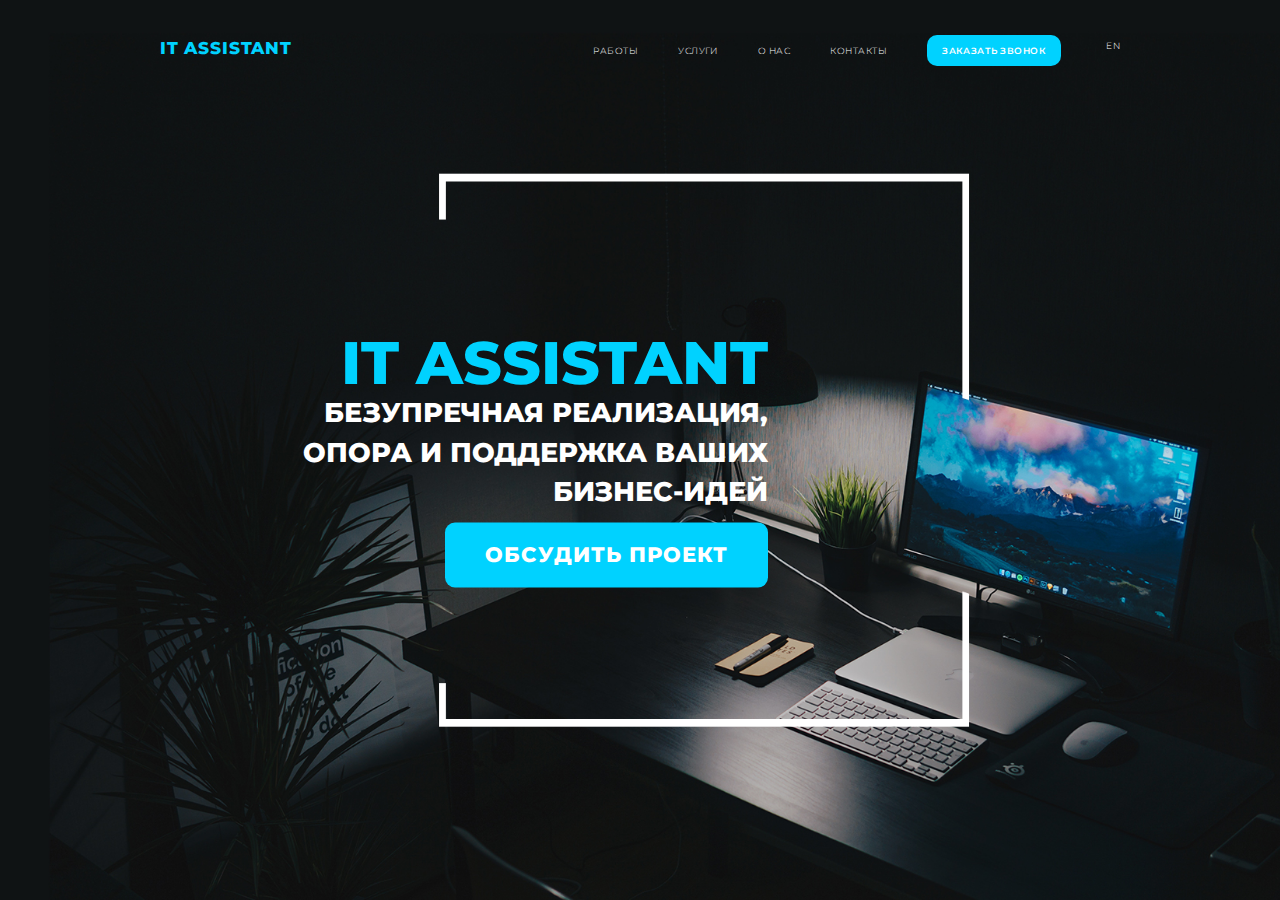
==== index.html @ 93bfd5bf "Add files via upload" ====
<!DOCTYPE html>
<html lang="ru">
<head>
	<meta charset="UTF-8">
	<title>IT ASSISTANT | ГЛАВНАЯ</title>
	<link href="https://fonts.googleapis.com/css?family=Montserrat:300,400,600,800" rel="stylesheet">
	<link rel="stylesheet" href="https://use.fontawesome.com/releases/v5.6.3/css/all.css" integrity="sha384-UHRtZLI+pbxtHCWp1t77Bi1L4ZtiqrqD80Kn4Z8NTSRyMA2Fd33n5dQ8lWUE00s/" crossorigin="anonymous">
	<link rel="stylesheet" href="css/reset.css">
	<link rel="stylesheet" href="css/style.css">
</head>
<body>
	<div class="screen main-screen">
		<div class="top-nav">
			<a href="#" class="logo">
				<h1 class="title">IT ASSISTANT</h1>
			</a>
			<nav>
				<ul>
					<li><a href="#">РАБОТЫ</a></li>
					<li><a href="#">УСЛУГИ</a></li>
					<li><a href="#">О НАС</a></li>
					<li><a href="#">КОНТАКТЫ</a></li>
					<li><a href="#" class="button-call">ЗАКАЗАТЬ ЗВОНОК</a></li>
					<li><a class = "language-block" href="#">
						<i class="fas fa-language language"></i>
						<span class="language-label">EN</span>
					</a></li>
				</ul>
			</nav>
		</div>
		<img class="main-rectangle" src="img/rectangle.png" alt="">
		<section class="info-section">
			<span class="compny-name">IT ASSISTANT</span>
			<p class="catchphrase">
				безупречная реализация,<br>опора и поддержка ваших<br>бизнес-идей
			</p>
			<a href="" class="btn-project">обсудить проект</a>
		</section>
	</div>
</body>
</html>
---- css/style.css ----
.screen{height:100vh;background-repeat:no-repeat;background-position:center center;background-size:cover}.main-screen{background-image:url(../img/screen1.jpg);background-position:center;position:relative}.top-nav{display:flex;justify-content:space-between;align-items:baseline;width:calc(75%);margin:auto;padding-top:40px}.top-nav .logo h1{color:#00d2ff;font-weight:800;font-size:1.3vw;letter-spacing:.05em}.top-nav nav{display:flex}.top-nav nav ul{display:flex}.top-nav nav ul li{margin-left:40px}.top-nav nav ul li a{color:#fff;font-size:.73vw;letter-spacing:.05em;font-weight:300;transition:all .4s ease-in-out}.top-nav nav ul li a:hover{color:#00d2ff;transition:all .4s ease-in-out}.top-nav nav ul li a .language{color:#00d2ff;font-size:1.5vw;margin-right:5px}.top-nav nav ul li .language-block{display:flex;align-items:center}.top-nav nav ul li .button-call{font-weight:600;padding:10px 15px;background:#00d2ff;border-radius:10px;text-shadow:1px;box-shadow:1px}.top-nav nav ul li .button-call:hover{color:#fff}.main-rectangle{position:absolute;width:41.4vw;top:50%;left:55%;transform:translate(-50%,-50%);height:61.4vh}.info-section{width:60%;text-align:right;position:absolute;top:50%;transform:translateY(-50%)}.info-section .compny-name{font-size:4.68vw;font-weight:800;color:#00d2ff;letter-spacing:.05;margin-bottom:2.6vw}.info-section .catchphrase{font-size:2.08vw;font-weight:800;color:#fff;text-transform:uppercase;letter-spacing:.05;line-height:3.1vw;margin-bottom:2.6vw}.info-section .btn-project{font-size:1.3em;font-weight:800;color:#fff;text-transform:uppercase;letter-spacing:.05em;padding:1.56vw 3.125vw;background:#00d2ff;border-radius:10px;box-shadow:1px}
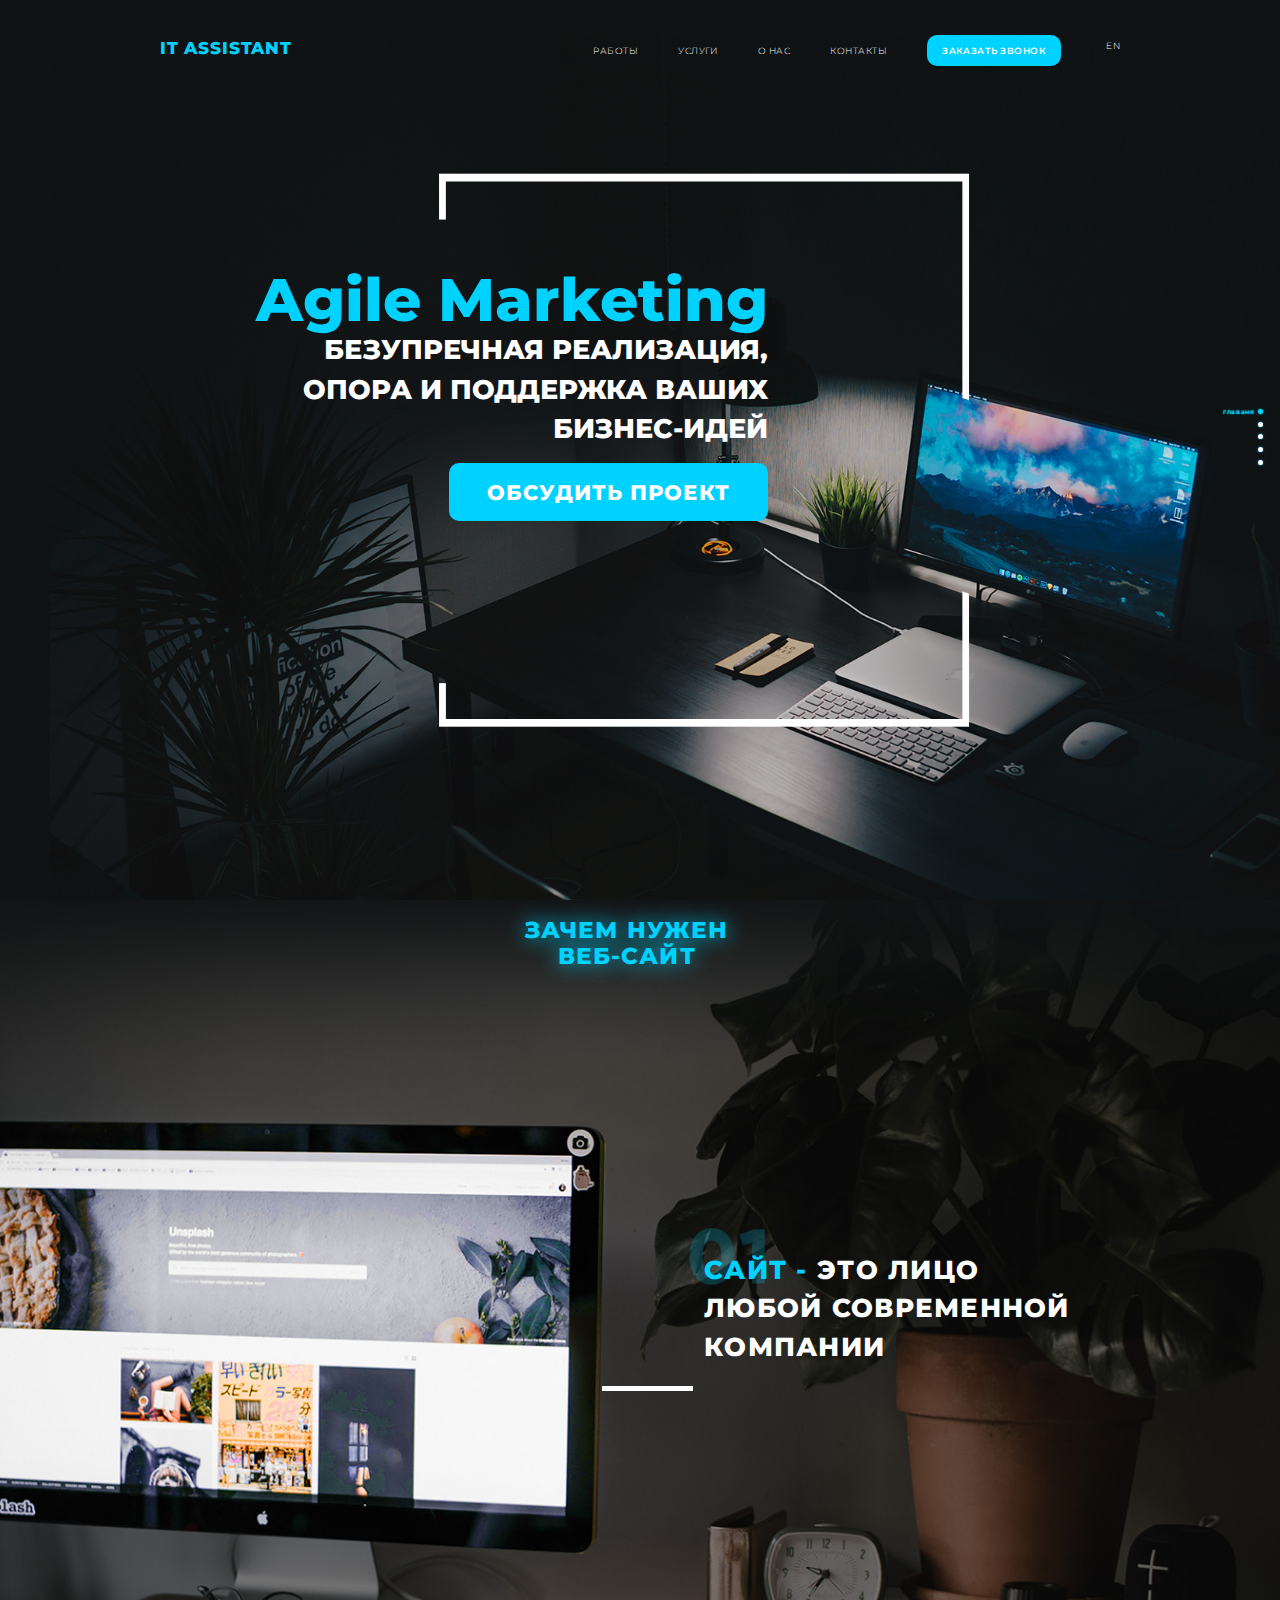
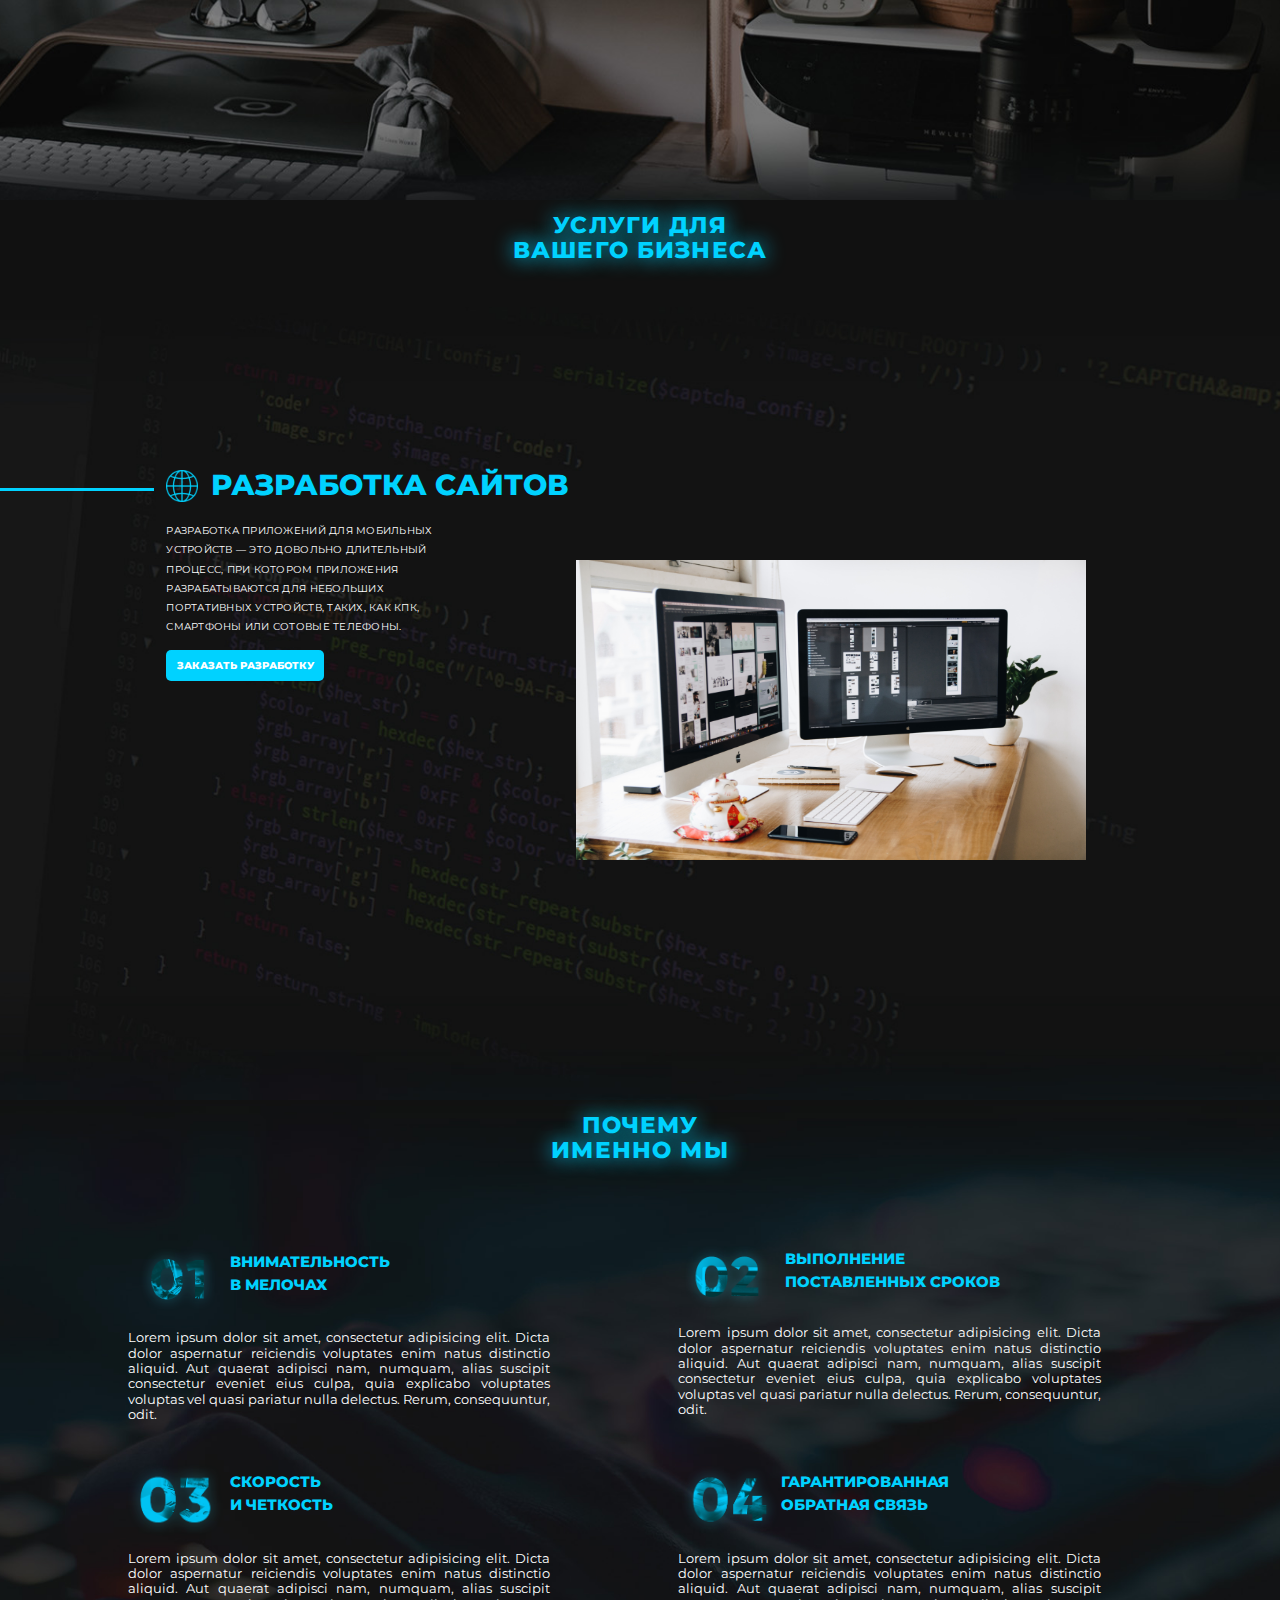
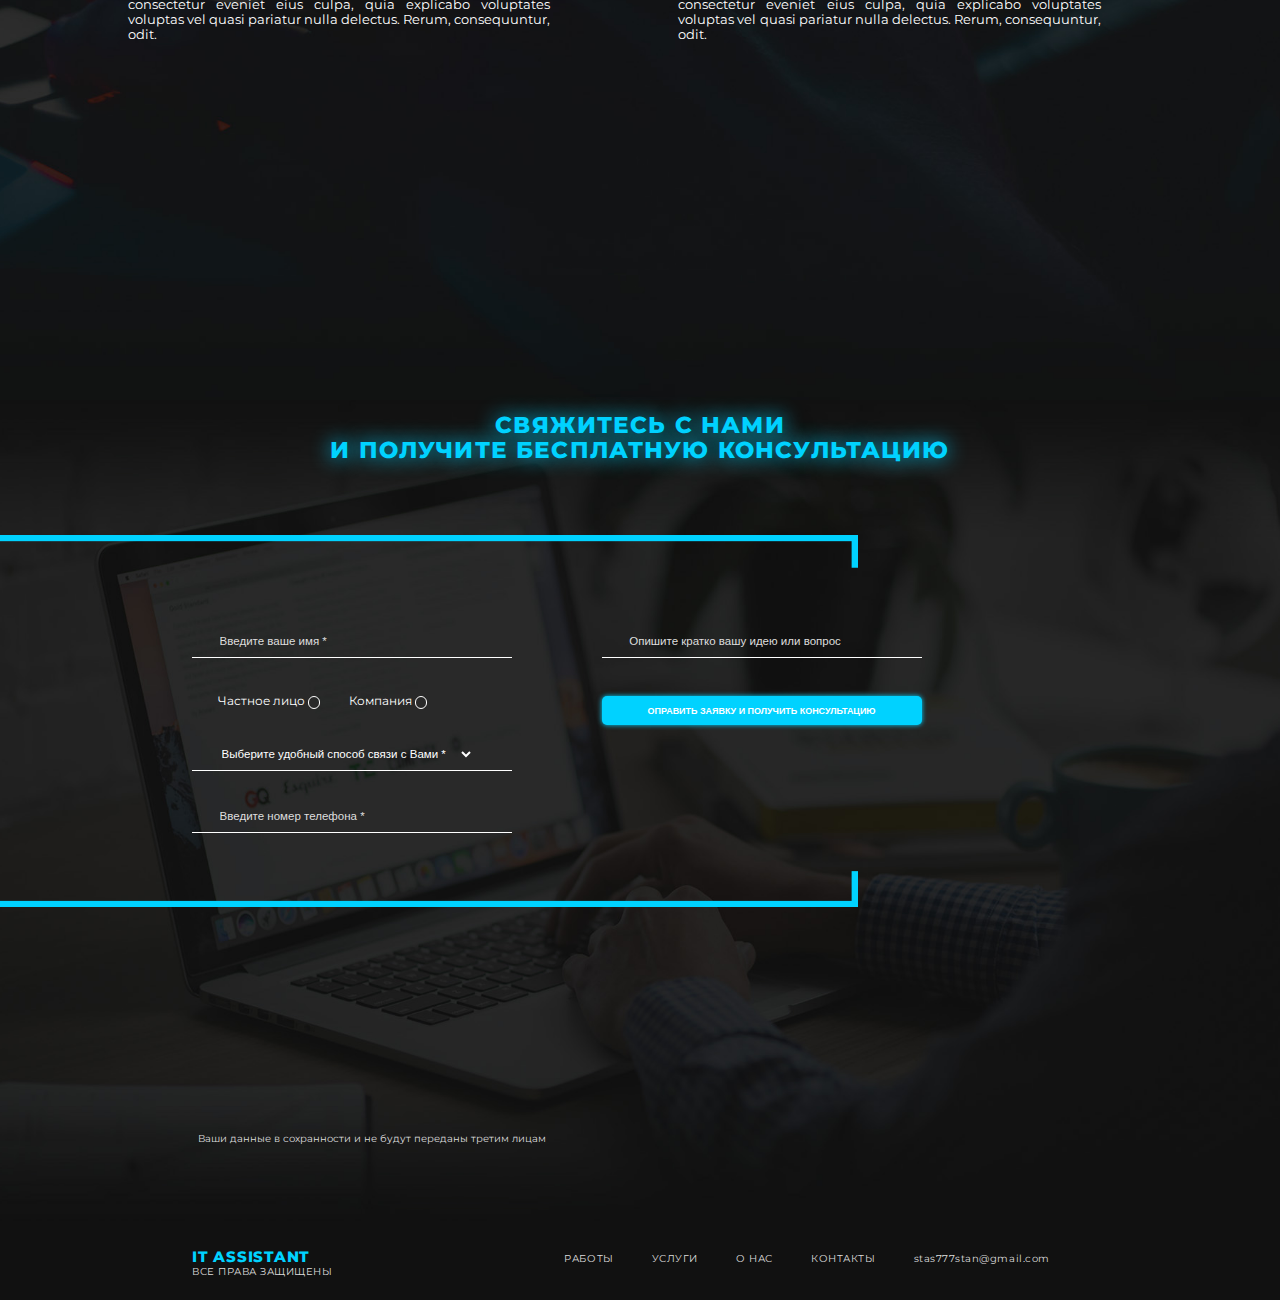
==== commit 9ede199c: "Add files via upload" ====
--- a/index.html
+++ b/index.html
@@ -3,14 +3,21 @@
 <head>
 	<meta charset="UTF-8">
 	<title>IT ASSISTANT | ГЛАВНАЯ</title>
+
+	<!-- Remeote css -->
 	<link href="https://fonts.googleapis.com/css?family=Montserrat:300,400,600,800" rel="stylesheet">
 	<link rel="stylesheet" href="https://use.fontawesome.com/releases/v5.6.3/css/all.css" integrity="sha384-UHRtZLI+pbxtHCWp1t77Bi1L4ZtiqrqD80Kn4Z8NTSRyMA2Fd33n5dQ8lWUE00s/" crossorigin="anonymous">
+
+	<!-- Local css -->
 	<link rel="stylesheet" href="css/reset.css">
 	<link rel="stylesheet" href="css/style.css">
+	<link rel="stylesheet" href="css/animate.css">
+
 </head>
 <body>
-	<div class="screen main-screen">
-		<div class="top-nav">
+	<div id="fullpage">
+		<div class="screen main-screen section wow slideInUp" data-wow-duration="1s">
+		<header class="top-nav wow fadeInDown" data-wow-delay="1000ms">
 			<a href="#" class="logo">
 				<h1 class="title">IT ASSISTANT</h1>
 			</a>
@@ -27,15 +34,316 @@
 					</a></li>
 				</ul>
 			</nav>
-		</div>
-		<img class="main-rectangle" src="img/rectangle.png" alt="">
-		<section class="info-section">
-			<span class="compny-name">IT ASSISTANT</span>
+		</header>
+		<img class="main-rectangle wow fadeIn" data-wow-delay="1500ms" data-wow-duration="2s" src="img/rectangle.png" alt="">
+		<section class="info-section wow fadeInLeft" data-wow-duration="2s" data-wow-delay="2s">
+			<span class="compny-name">Agile Marketing</span>
 			<p class="catchphrase">
 				безупречная реализация,<br>опора и поддержка ваших<br>бизнес-идей
 			</p>
 			<a href="" class="btn-project">обсудить проект</a>
 		</section>
-	</div>
+		<div class="trackers wow fadeInRight" data-wow-delay="1000ms">
+			<div class="tracker"><span class="tlabel">главаня</span><div class="elipse active"></div></div>
+			<div class="elipse"></div>
+			<div class="elipse"></div>
+			<div class="elipse"></div>
+			<div class="elipse"></div>
+		</div>
+	</div>
+	<div class="screen whysite-screen section">
+		<div class="whysite-slide slide1">
+			<p class="info"><span style="color: #00d2ff;">САЙТ - </span>ЭТО ЛИЦО<br>ЛЮБОЙ СОВРЕМЕННОЙ<br>КОМПАНИИ<br> 
+			<i class="fas fa-arrow-left"></i>
+			<i class="fas fa-arrow-right"></i></p>
+			<div class="line"></div>
+		</div>
+		<div class="whysite-slide slide2">
+			<p class="info">САЙТ - ЭТО<br>КРУГЛОСУТОЧНЫЙ<br><span style="color: #00d2ff;">ВИРТУАЛЬНЫЙ ОФИС</span><br>
+			<i class="fas fa-arrow-left"></i>
+			<i class="fas fa-arrow-right"></i></p>
+			<div class="line"></div>
+		</div>
+		<div class="whysite-slide slide3">
+			<p class="info">САЙТ - ЭТО<br><span style="color: #00d2ff;">ВИЗИТНАЯ КАРТОЧКА</span><br>ПРЕДПРИЯТИЯ<br>
+			<i class="fas fa-arrow-left"></i>
+			<i class="fas fa-arrow-right"></i></p>
+			<div class="line"></div>
+		</div>
+		<div class="whysite-slide slide4">
+			<p class="info">САЙТ - ЭТО<br><span style="color: #00d2ff;">ВОЗМОЖНОСТЬ ЗАЯВИТЬ О СЕБЕ </span>О ДЕЯТЕЛЬНОСТИ<br>КОМПАНИИ, ЕЕ ПРЕИМУЩЕСТВАХ, И<br>МНОГОМ ДРУГОМ<br>
+			<i class="fas fa-arrow-left"></i>
+			<i class="fas fa-arrow-right"></i></p>
+			<div class="line"></div>
+		</div>
+		<div class="whysite-slide slide5">
+			<p class="info">САЙТ - ЭТО <span style="color: #00d2ff;">МНОГОЦЕЛЕВОЙ <br>ИНСТРУМЕНТ БИЗНЕСА,</span><br>КОТОРЫЙ ПОЗВОЛЯЕТ ОТВЕТИТЬ<br>НА БОЛЬШИНСТВО ВОПРОСОВ<br>ПОСЕТИТЕЛЕЙ<br>
+			<i class="fas fa-arrow-left"></i>
+			<i class="fas fa-arrow-right"></i></p>
+			<div class="line"></div>
+		</div>
+		<div class="whysite-slide slide6">
+			<p class="info">САЙТ - ЭТО<br>СОБСТВЕННОЕ <br><span style="color: #00d2ff;">УНИКАЛЬНОЕ СМИ</span><br>
+			<i class="fas fa-arrow-left"></i>
+			<i class="fas fa-arrow-right"></i></p>
+			<div class="line"></div>
+		</div>
+		<div class="whysite-slide slide7">
+			<p class="info">САЙТ - ЭТО<br><span style="color: #00d2ff;">САМЫЙ НЕДОРОГОЙ</span><br>ВИД РЕКЛАМЫ<br>
+			<i class="fas fa-arrow-left"></i>
+			<i class="fas fa-arrow-right"></i></p>
+			<div class="line"></div>
+		</div>
+		<div class="whysite-slide slide8">
+			<p class="info">САЙТ <span style="color: #00d2ff;">ОТВЕТИТ НА<br>ТИПИЧНЫЕ ВОПРОСЫ</span><br>КЛИЕНТОВ И РАЗГРУЗИТ<br>РАБОТНИКОВ КОМПАНИИ<br>
+			<i class="fas fa-arrow-left"></i>
+			<i class="fas fa-arrow-right"></i></p>
+			<div class="line"></div>
+		</div>
+		<div class="whysite-slide slide9">
+			<p align="center" class="info">С ПОМОЩЬЮ САЙТА<br>КОМПАНИЯ МОЖЕТ <span style="color: #00d2ff;">ПРИВЛЕЧЬ<br>НОВЫХ КЛИЕНТОВ</span> И <span style="color: #00d2ff;">ПОДДЕРЖИВАТЬ<br>УЖЕ СУЩЕСТВУЮЩИХ</span><br>
+			<i class="fas fa-arrow-left"></i>
+			<i class="fas fa-arrow-right"></i></p>
+			<div class="line"></div>
+		</div>
+		<h2>ЗАЧЕМ НУЖЕН<br>ВЕБ-САЙТ</h2>
+		<div class="trackers wow fadeInRight" data-wow-delay="1000ms">
+			<div class="elipse"></div>
+			<div class="tracker"><span class="tlabel">ЗАЧЕМ НУЖЕН САЙТ</span><div class="elipse active"></div></div>
+			<div class="elipse"></div>
+			<div class="elipse"></div>
+			<div class="elipse"></div>
+		</div>
+	</div>
+	<div class="screen service-screen section">
+		<h2>УСЛУГИ ДЛЯ<br>ВАШЕГО БИЗНЕСА</h2>
+		<div class="trackers wow fadeInRight" data-wow-delay="1000ms">
+			<div class="elipse"></div>
+			<div class="elipse"></div>
+			<div class="tracker"><span class="tlabel">УСЛУГИ ДЛЯ БИЗНЕСА</span><div class="elipse active"></div></div>
+			<div class="elipse"></div>
+			<div class="elipse"></div>
+		</div>
+		<div class="line"></div>
+		<img class = "service-img"src="img/serimg1.jpg" alt="">
+		<div class="arrows">
+			<i class="fas fa-arrow-left"></i>
+			<i class="fas fa-arrow-right"></i>
+		</div>
+		<section class="service-info1 serinfo">
+			<div class="title">
+				<img class="ulimg" src="img/serul1.png" alt="">
+				<h3>РАЗРАБОТКА САЙТОВ</h3>
+			</div>
+			<p>Разработка приложений для мобильных<br>устройств — это довольно длительный<br>процесс, при котором приложения<br>разрабатываются для небольших<br>портативных устройств, таких, как КПК,<br>смартфоны или сотовые телефоны. <br><br></p>
+			<a href="#">ЗАКАЗАТЬ РАЗРАБОТКУ</a>
+		</section>
+		<section class="service-info2 serinfo">
+			<div class="title">
+				<img class="ulimg" src="img/serul1.png" alt="">
+			<h3>DESKTOP-ПРИЛОЖЕНИЯ</h3>
+		</div>
+			<p>Разработка приложений для мобильных<br>устройств — это довольно длительный<br>процесс, при котором приложения<br>разрабатываются для небольших<br>портативных устройств, таких, как КПК,<br>смартфоны или сотовые телефоны. <br><br></p>
+			<a href="#">ЗАКАЗАТЬ РАЗРАБОТКУ</a>
+		</section>
+		<section class="service-info3 serinfo">
+			<div class="title">
+				<img class="ulimg" src="img/serul1.png" alt="">
+			<h3>МОБИЛЬНЫЕ ПРИЛОЖЕНИЯ</h3>
+		</div>
+			<p>Разработка приложений для мобильных<br>устройств — это довольно длительный<br>процесс, при котором приложения<br>разрабатываются для небольших<br>портативных устройств, таких, как КПК,<br>смартфоны или сотовые телефоны. <br><br></p>
+			<a href="#">ЗАКАЗАТЬ РАЗРАБОТКУ</a>
+		</section>
+		<section class="service-info4 serinfo">
+			<div class="title">
+				<img class="ulimg" src="img/serul1.png" alt="">
+			<h3>КОМПЛЕКСНЫЕ ПРИЛОЖЕНИЯ</h3>
+		</div>
+			<p>Разработка приложений для мобильных<br>устройств — это довольно длительный<br>процесс, при котором приложения<br>разрабатываются для небольших<br>портативных устройств, таких, как КПК,<br>смартфоны или сотовые телефоны. <br><br></p>
+			<a href="#">ЗАКАЗАТЬ РАЗРАБОТКУ</a>
+		</section>
+		<section class="service-info5 serinfo">
+			<div class="title">
+				<img class="ulimg" src="img/serul1.png" alt="">
+			<h3>SEO-ПРОДВИЖЕНИЕ</h3>
+		</div>
+			<p>Разработка приложений для мобильных<br>устройств — это довольно длительный<br>процесс, при котором приложения<br>разрабатываются для небольших<br>портативных устройств, таких, как КПК,<br>смартфоны или сотовые телефоны. <br><br></p>
+			<a href="#">ЗАКАЗАТЬ РАЗРАБОТКУ</a>
+		</section>
+		<section class="service-info6 serinfo">
+			<div class="title">
+				<img class="ulimg" src="img/serul1.png" alt="">
+			<h3>НАСТРОЙКА CRM-СИСТЕМ</h3>
+		</div>
+			<p>Разработка приложений для мобильных<br>устройств — это довольно длительный<br>процесс, при котором приложения<br>разрабатываются для небольших<br>портативных устройств, таких, как КПК,<br>смартфоны или сотовые телефоны. <br><br></p>
+			<a href="#">ЗАКАЗАТЬ РАЗРАБОТКУ</a>
+		</section>
+		<section class="service-info7 serinfo">
+			<div class="title">
+				<img class="ulimg" src="img/serul1.png" alt="">
+			<h3>ГОТОВЫЙ БИЗНЕС</h3>
+		</div>
+			<p>Разработка приложений для мобильных<br>устройств — это довольно длительный<br>процесс, при котором приложения<br>разрабатываются для небольших<br>портативных устройств, таких, как КПК,<br>смартфоны или сотовые телефоны. <br><br></p>
+			<a href="#">ЗАКАЗАТЬ РАЗРАБОТКУ</a>
+		</section>
+	</div>
+	<div class="screen whywe-screen section">
+		<h2>ПОЧЕМУ<br>ИМЕННО МЫ</h2>
+		<div class="trackers wow fadeInRight" data-wow-delay="1000ms">
+			<div class="elipse"></div>
+			<div class="elipse"></div>
+			<div class="elipse"></div>
+			<div class="tracker"><span class="tlabel">ПОЧЕМУ ИМЕННО МЫ</span><div class="elipse active"></div></div>
+			<div class="elipse"></div>
+		</div>
+		<div class="section1">
+			<section>
+				<div class="title">
+					<img src="img/number1.png" alt="">
+				<h4>ВНИМАТЕЛЬНОСТЬ<br>В МЕЛОЧАХ</h4>
+				</div>
+				<p>Lorem ipsum dolor sit amet, consectetur adipisicing elit. Dicta dolor aspernatur reiciendis voluptates enim natus distinctio aliquid. Aut quaerat adipisci nam, numquam, alias suscipit consectetur eveniet eius culpa, quia explicabo voluptates voluptas vel quasi pariatur nulla delectus. Rerum, consequuntur, odit.</p>
+			</section>
+			<section>
+				<div class="title title2">
+					<img src="img/number2.png" class="small-img" alt="">
+				<h4>ВЫПОЛНЕНИЕ<br>ПОСТАВЛЕННЫХ СРОКОВ</h4>
+				</div>
+				
+				<p>Lorem ipsum dolor sit amet, consectetur adipisicing elit. Dicta dolor aspernatur reiciendis voluptates enim natus distinctio aliquid. Aut quaerat adipisci nam, numquam, alias suscipit consectetur eveniet eius culpa, quia explicabo voluptates voluptas vel quasi pariatur nulla delectus. Rerum, consequuntur, odit.</p>
+			</section>
+		</div>
+		<div class="section2">
+			<section>
+				<div class="title">
+				<img src="img/number3.png" alt="">
+				<h4>СКОРОСТЬ<br>И ЧЕТКОСТЬ</h4>
+				</div>
+				<p>Lorem ipsum dolor sit amet, consectetur adipisicing elit. Dicta dolor aspernatur reiciendis voluptates enim natus distinctio aliquid. Aut quaerat adipisci nam, numquam, alias suscipit consectetur eveniet eius culpa, quia explicabo voluptates voluptas vel quasi pariatur nulla delectus. Rerum, consequuntur, odit.</p>
+			</section>
+			<section>
+				<div class="title">
+					<img src="img/number4.png" alt="">
+				<h4>ГАРАНТИРОВАННАЯ<br>ОБРАТНАЯ СВЯЗЬ</h4>
+				</div>
+				
+				<p>Lorem ipsum dolor sit amet, consectetur adipisicing elit. Dicta dolor aspernatur reiciendis voluptates enim natus distinctio aliquid. Aut quaerat adipisci nam, numquam, alias suscipit consectetur eveniet eius culpa, quia explicabo voluptates voluptas vel quasi pariatur nulla delectus. Rerum, consequuntur, odit.</p>
+			</section>
+		</div>
+	</div>
+	<div class="screen callback-screen section">
+		<h2>СВЯЖИТЕСЬ С НАМИ<br>И ПОЛУЧИТЕ БЕСПЛАТНУЮ КОНСУЛЬТАЦИЮ</h2>
+		<div class="trackers wow fadeInRight" data-wow-delay="1000ms">
+			<div class="elipse"></div>
+			<div class="elipse"></div>
+			<div class="elipse"></div>
+			<div class="elipse"></div>
+			<div class="tracker"><span class="tlabel">СВЯЖИТЕСЬ С НАМИ</span><div class="elipse active"></div></div>
+		</div>
+		<img src="img/rectangle2.png" alt="" class="rectangle">
+		<form action="" id="form">
+		<div class="col1">
+				<label>
+				<i class="fas fa-user icon"></i>
+				<input type="text" placeholder="Введите ваше имя *">
+			</label>
+			<div class="line"></div>
+			<div class="radio-block">
+				<label>
+					<i class="fas fa-user-tie icon"></i>
+					Частное лицо 
+					<input name = "priv" type="radio" value="human">
+					<i class="radio"></i>
+				</label>
+				<label>
+					<i class="fas fa-briefcase icon"></i>
+					Компания 
+					<input name = "priv" type="radio" value="company">
+					<i class="radio"></i>
+				</label>
+			</div>
+			<div class="company-block">
+				<label>
+				<i class="fas fa-building icon"></i>
+				<input type="text" placeholder="Укажите название компании *">
+			</label>
+			<div class="line"></div>
+			</div>
+			<label>
+				<i class="fas fa-comments icon"></i>
+				<select>
+					<option>Выберите удобный способ связи с Вами *</option>
+					<option value="phone">Телефон</option>
+					<option value="mail">Почта</option>
+					<option value="telegram">Telegram</option>
+					<option value="whatsapp">WhatsApp</option>
+					<option value="viber">Viber</option>
+					<option value="facebook">Facebook Messanger</option>
+					<option value="skype">Skype</option>
+				</select>
+			</label>
+			<div class="line"></div>
+			<label>
+				<i class="fas fa-phone icon"></i>
+				<input type="text" placeholder="Введите номер телефона *">
+			</label>
+			<div class="line"></div>
+		</div>
+		<div class="col2">
+			<label>
+				<i class="fas fa-lightbulb icon"></i>
+				<input type="text" placeholder="Опишите кратко вашу идею или вопрос">
+			</label>
+			<div class="line"></div>
+			<input type="button" id="form-btn" value="ОПРАВИТЬ ЗАЯВКУ И ПОЛУЧИТЬ КОНСУЛЬТАЦИЮ"  cols="40" 
+       rows="5" />
+		</div>
+		</form>
+		<div class="checked">
+			<span class="text1">СПАСИБО!</span>
+			<span class="text2">ВАША ЗАЯВКА ПРИНЯТА</span>
+			<img src="img/check.png" alt="">
+			<span class="text3">В БЛИЖАЙШЕЕ ВРЕМЯ С ВАМИ СВЯЖЕТСЯ НАШ МЕНЕДЖЕР И УТОЧНИТ ВСЕ ДЕТАЛИ</span>
+		</div>
+		<span class="private-message">
+			<i class="fas fa-lock"></i>
+			<span class="text">
+				Ваши данные в сохранности и не будут переданы третим лицам
+			</span>
+		</span>
+	</div>
+
+	<footer class="bottom-nav">
+		<a href="" class="logo">
+			<span class="title">IT ASSISTANT</span>
+			<span class="rights">ВСЕ ПРАВА ЗАЩИЩЕНЫ</span>
+		</a>
+		<ul>
+			<li>РАБОТЫ</li>
+			<li>УСЛУГИ</li>
+			<li>О НАС</li>
+			<li>КОНТАКТЫ</li>
+			<li>stas777stan@gmail.com</li>
+		</ul>
+	</footer>
+
+	</div>
+
+	<!-- Remote js -->
+	<script src="https://cdnjs.cloudflare.com/ajax/libs/jquery/3.3.1/jquery.min.js"></script>
+	<script src="https://cdnjs.cloudflare.com/ajax/libs/wow/1.1.2/wow.min.js"></script>
+
+	<!-- Local js -->
+	<script src="fullpage/fullpage.js"></script>
+	<script src="js/slider.js"></script>
+	<script src="js/form.js"></script>
+	<script>
+	$(document).ready(function() {
+		$('#fullpage').fullpage({
+		scrollBar: true,
+		});
+	});
+		new WOW().init();
+	</script>
 </body>
 </html>--- a/css/style.css
+++ b/css/style.css
@@ -1 +1 @@
-.screen{height:100vh;background-repeat:no-repeat;background-position:center center;background-size:cover}.main-screen{background-image:url(../img/screen1.jpg);background-position:center;position:relative}.top-nav{display:flex;justify-content:space-between;align-items:baseline;width:calc(75%);margin:auto;padding-top:40px}.top-nav .logo h1{color:#00d2ff;font-weight:800;font-size:1.3vw;letter-spacing:.05em}.top-nav nav{display:flex}.top-nav nav ul{display:flex}.top-nav nav ul li{margin-left:40px}.top-nav nav ul li a{color:#fff;font-size:.73vw;letter-spacing:.05em;font-weight:300;transition:all .4s ease-in-out}.top-nav nav ul li a:hover{color:#00d2ff;transition:all .4s ease-in-out}.top-nav nav ul li a .language{color:#00d2ff;font-size:1.5vw;margin-right:5px}.top-nav nav ul li .language-block{display:flex;align-items:center}.top-nav nav ul li .button-call{font-weight:600;padding:10px 15px;background:#00d2ff;border-radius:10px;text-shadow:1px;box-shadow:1px}.top-nav nav ul li .button-call:hover{color:#fff}.main-rectangle{position:absolute;width:41.4vw;top:50%;left:55%;transform:translate(-50%,-50%);height:61.4vh}.info-section{width:60%;text-align:right;position:absolute;top:50%;transform:translateY(-50%)}.info-section .compny-name{font-size:4.68vw;font-weight:800;color:#00d2ff;letter-spacing:.05;margin-bottom:2.6vw}.info-section .catchphrase{font-size:2.08vw;font-weight:800;color:#fff;text-transform:uppercase;letter-spacing:.05;line-height:3.1vw;margin-bottom:2.6vw}.info-section .btn-project{font-size:1.3em;font-weight:800;color:#fff;text-transform:uppercase;letter-spacing:.05em;padding:1.56vw 3.125vw;background:#00d2ff;border-radius:10px;box-shadow:1px}+body{background-color:#101314;overflow:hidden!important}h2{font-size:1.8vw;font-weight:800;color:#00d2ff;text-transform:uppercase;letter-spacing:.05em;line-height:2vw;text-shadow:0 0 20px #00d2ff;text-align:center}h3{font-size:2.3vw;font-weight:800;color:#00d2ff}.screen{height:100vh;background-repeat:no-repeat;background-position:center center;background-size:cover}.main-screen{background-image:url(../img/screen1.jpg);position:relative}.top-nav{display:flex;justify-content:space-between;align-items:baseline;width:calc(75%);margin:auto;padding-top:40px}.top-nav .logo h1{color:#00d2ff;font-weight:800;font-size:1.3vw;letter-spacing:.05em}.top-nav nav{display:flex}.top-nav nav ul{display:flex}.top-nav nav ul li{margin-left:40px}.top-nav nav ul li a{color:#fff;font-size:.73vw;letter-spacing:.05em;font-weight:300;transition:all .4s ease-in-out}.top-nav nav ul li a:hover{color:#00d2ff;transition:all .4s ease-in-out}.top-nav nav ul li a .language{color:#00d2ff;font-size:1.5vw;margin-right:5px}.top-nav nav ul li .language-block{display:flex;align-items:center}.top-nav nav ul li .button-call{font-weight:600;padding:10px 15px;background:#00d2ff;border-radius:10px}.top-nav nav ul li .button-call:hover{color:#fff;box-shadow:0 0 5px #00d2ff;cursor:pointer;transition:all .4s ease-in-out}.main-rectangle{position:absolute;width:41.4vw;top:50%;left:55%;transform:translate(-50%,-50%);height:61.4vh}.info-section{width:60%;text-align:right;position:absolute;top:30%}.info-section .compny-name{font-size:4.68vw;font-weight:800;color:#00d2ff;letter-spacing:.05;margin-bottom:2.6vw}.info-section .catchphrase{font-size:2.08vw;font-weight:800;color:#fff;text-transform:uppercase;letter-spacing:.05;line-height:3.1vw;margin-bottom:2.6vw}.info-section .btn-project{font-size:1.3em;font-weight:800;color:#fff;text-transform:uppercase;letter-spacing:.05em;padding:1.3vw 3vw;background:#00d2ff;border-radius:10px;transition:all .4s ease-in-out}.info-section .btn-project:hover{box-shadow:0 0 5px #00d2ff;cursor:pointer;transition:all .4s ease-in-out}.trackers{display:flex;flex-direction:column;align-items:flex-end;position:absolute;top:45%;right:1%}.trackers .elipse{width:.4vw;height:.4vw;background:#fff;box-shadow:0 0 2px #01cbf6;border-radius:50%;margin:.3vw}.trackers .active{background:#00d2ff}.tracker{display:flex;align-items:baseline}.tracker .tlabel{color:#00d2ff;text-shadow:0 0 2px #01cbf6;font-size:.5vw;font-weight:600;letter-spacing:.05vw}.whysite-screen{position:relative}.whysite-screen h2{position:absolute;left:41%;top:2%}.whysite-screen .whysite-slider .slide1{width:100vw;height:100vh;background-repeat:no-repeat;background-position:center center;background-size:cover;background-image:url(../img/whysite1.jpg)}.whysite-screen .whysite-slider .slide1 section{position:absolute;top:50%;left:55%;transform:translateY(-50%)}.whysite-screen .whysite-slider .slide1 section .whysite-label{font-size:2vw;font-weight:800;letter-spacing:.05em;line-height:3.1vw;text-transform:uppercase}.whysite-screen .whysite-slider .slide1 section .blue{color:#00d2ff}.whysite-screen .whysite-slider .slide1 section .white{color:#fff}.whysite-screen .whysite-slider .slide1 section i{color:#fff;font-size:1.5vw;margin-right:1vw;transition:all .4s ease-in-out}.whysite-screen .whysite-slider .slide1 section i:hover{color:#00d2ff;transition:all .4s ease-in-out;cursor:pointer;text-shadow:0 0 5px #00d2ff}.whysite-screen .whysite-slider .slide1 .line{width:6vw;height:.36vw;background:#fff;position:absolute;left:47%;top:54%}.whysite-screen .whysite-slide{width:100vw;height:100vh;background-repeat:no-repeat;background-position:center center;background-size:cover;position:relative}.whysite-screen .info{color:#fff;font-weight:800;font-size:2vw;letter-spacing:.05em;line-height:3vw}.whysite-screen .fas{font-size:1.5vw}.whysite-screen .fas:hover{color:#00d2ff;cursor:pointer}.whysite-screen .slide1{background-image:url(../img/whysite1.jpg)}.whysite-screen .slide1 .info{position:absolute;left:55%;top:39%}.whysite-screen .slide1 .line{position:absolute;width:7.16vw;height:.39vw;background-color:#fff;left:47%;top:54%}.whysite-screen .slide2{background-image:url(../img/whysite2.jpg);display:none}.whysite-screen .slide2 .info{position:absolute;left:16%;top:39%}.whysite-screen .slide2 .line{position:absolute;width:22.5vw;height:.39vw;background-color:#fff;left:40%;top:48%}.whysite-screen .slide3{background-image:url(../img/whysite3.jpg);display:none}.whysite-screen .slide3 .info{position:absolute;left:45%;top:45%}.whysite-screen .slide3 .line{position:absolute;width:20vw;height:.39vw;background-color:#fff;left:23.4%;top:48%}.whysite-screen .slide4{background-image:url(../img/whysite4.jpg);display:none}.whysite-screen .slide4 .info{position:absolute;left:13%;top:28%}.whysite-screen .slide4 .line{position:absolute;width:22.5vw;height:.39vw;background-color:#fff;left:35%;top:47%}.whysite-screen .slide5{background-image:url(../img/whysite5.jpg);display:none}.whysite-screen .slide5 .info{position:absolute;left:37.3%;top:33%}.whysite-screen .slide5 .line{position:absolute;width:22.5vw;height:.39vw;background-color:#fff;left:13%;top:41%}.whysite-screen .slide6{background-image:url(../img/whysite6.jpg);display:none}.whysite-screen .slide6 .info{position:absolute;left:13%;top:29%}.whysite-screen .slide6 .line{position:absolute;width:22.5vw;height:.39vw;background-color:#fff;left:32%;top:37%}.whysite-screen .slide7{background-image:url(../img/whysite7.jpg);display:none}.whysite-screen .slide7 .info{position:absolute;left:60%;top:33%}.whysite-screen .slide7 .line{position:absolute;width:4.5vw;height:.39vw;-moz-transform:skewX(15deg);-webkit-transform:skewX(15deg);transform:skewX(15deg);background-color:#fff;left:54%;top:41%}.whysite-screen .slide8{background-image:url(../img/whysite8.jpg);display:none}.whysite-screen .slide8 .info{position:absolute;left:12.5%;top:29%}.whysite-screen .slide8 .line{position:absolute;width:16.5vw;height:.39vw;background-color:#fff;left:41%;top:37%}.whysite-screen .slide9{background-image:url(../img/whysite9.jpg);display:none}.whysite-screen .slide9 .info{position:absolute;left:27.5%;top:34%}.service-screen{background-image:url(../img/screen3.jpg);position:relative}.service-screen h2{padding-top:1vw}.service-screen .arrows{position:absolute;left:40%;top:78%;color:#fff;font-size:1.2vw}.service-screen .arrows i{margin-right:.8vw}.service-screen .arrows i:hover{color:#00d2ff;cursor:pointer}.service-screen .service-img{width:39.84vw;height:23.44vw;position:absolute;top:40%;left:45%}.service-screen .title{display:flex}.service-screen .title img{margin-right:1vw;width:2.5vw;height:2.5vw}.service-screen p{margin-top:1.5vw;font-size:.8vw;text-transform:uppercase;color:#fff;letter-spacing:.025em;line-height:1.5vw}.service-screen .line{width:12vw;height:.25vw;background-color:#00d2ff;position:absolute;top:32%}.service-screen .serinfo{position:absolute;left:13%;top:30%}.service-screen .serinfo a{font-size:.8vw;font-weight:800;color:#fff;background-color:#00d2ff;padding:.7vw .8vw;border-radius:5px}.service-screen .service-info2{display:none}.service-screen .service-info3{display:none}.service-screen .service-info4{display:none}.service-screen .service-info5{display:none}.service-screen .service-info6{display:none}.service-screen .service-info7{display:none}.whywe-screen{background-image:url(../img/screen4.jpg);position:relative}.whywe-screen h2{padding-top:1vw}.whywe-screen h4{font-size:1.2vw;font-weight:800;color:#00d2ff;line-height:1.8vw;margin-bottom:1vw}.whywe-screen p{font-size:1vw;color:#fff;line-height:1.2vw;width:33vw;text-align:justify}.whywe-screen .title{display:flex;align-items:center}.whywe-screen .title img{width:8vw;height:8vw}.whywe-screen .title2{margin:-.7vw}.whywe-screen .title2 img{width:9vw;height:9vw}.whywe-screen .section1{display:flex;margin-top:5vw;margin-bottom:2vw}.whywe-screen .section1 section{margin-left:10vw}.whywe-screen .section2{display:flex}.whywe-screen .section2 section{margin-left:10vw}.callback-screen{background-image:url(../img/screen5.jpg);position:relative}.callback-screen h2{padding-top:1vw}.callback-screen .rectangle{position:absolute;width:68vw;height:29.05vw;top:15%;left:-1%}form{position:absolute;left:15%;top:26%;display:flex;justify-content:space-between;width:57vw}form .radio-block{display:flex;margin-bottom:3vw}form label{color:#fff;font-size:.9vw;display:flex}form label i.icon{font-size:1vw;color:#fff;margin:0 1vw}form label input[type=text]{width:20vw;font-size:.9vw;background-color:rgba(0,0,0,0);color:#dedede;border:none}form label input[type=text]::placeholder{color:#dedede}form label input[type=radio]{display:none}form label select{width:20vw;font-size:.9vw;background-color:rgba(0,0,0,0);color:#fff;border:none}form label select option{background-color:#000}form label i.radio{display:inline-block;width:.8vw;height:.8vw;border:.05vw solid #fff;border-radius:50%;position:relative;margin:0 .25vw}form label i.radio:before{content:'';position:absolute;left:.15vw;top:.15vw;right:.15vw;bottom:.15vw;background-color:#00d2ff;border-radius:50%;box-shadow:0 0 1px #00d2ff;transform:scale(0);transition:.4s}form label input[type=radio]:checked+i.radio:before{transform:scale(1)}form label input[type=radio]:checked+i.radio{border:.05vw solid #00d2ff;box-shadow:0 0 2px #00d2ff}form .line{margin:.7vw 0 3vw 0;width:25vw;height:.075vw;background-color:#fff}form #form-btn{width:25vw;font-size:.7vw;font-weight:800;color:#fff;background-color:#00d2ff;border:none;border-radius:5px;padding:.75vw 1.2vw;box-shadow:0 0 5px #00d2ff}.company-block{transition:all .4s ease-in-out;display:none}.checked{display:none;width:50vw;top:26%;width:65%;position:absolute;text-align:right}.checked:hover{cursor:pointer}.checked .text1{display:block;font-size:2.5vw;color:#00d2ff;font-weight:800;letter-spacing:.05em;margin-bottom:1vw}.checked .text2{display:block;font-size:1.25vw;color:#fff;font-weight:800;letter-spacing:.05em}.checked .text3{display:block;font-size:1vw;color:#dedede;font-weight:400}.checked img{width:8.925vw;height:7.5vw;margin-top:1.25vw;margin-bottom:1.25vw}.private-message{position:absolute;left:15%;top:81%}.private-message i{color:#fff;font-size:1vw;margin-right:.5vw}.private-message .text{color:#dedede;font-size:.75vw}.bottom-nav{position:absolute;bottom:0;left:15%;right:15%;height:4vw;display:flex;align-items:baseline;justify-content:space-between}.bottom-nav .logo .title{display:block;color:#00d2ff;font-weight:800;font-size:1.2vw;letter-spacing:.05em;margin-bottom:.25vw}.bottom-nav .logo .rights{display:block;color:#dedede;font-size:.8vw;letter-spacing:.05em}.bottom-nav ul{display:flex}.bottom-nav ul li{color:#dedede;font-size:.8vw;margin-right:3vw;letter-spacing:.05em;transition:all .4s ease-in-out}.bottom-nav ul li:hover{color:#00d2ff;cursor:pointer;transition:all .4s ease-in-out}.service-page .screen{height:100vh;background-repeat:no-repeat;background-position:center center;background-size:cover}.service-page .main-screen{background-image:url(../img/service-screen1.jpg);position:relative}.service-page .main-rectangle{position:absolute;width:128.4vw;top:50%;left:0;height:70vh}.service-page .service{text-shadow:0 0 5px #00d2ff;position:absolute;left:12%;top:18%;font-size:2.2vw;font-weight:800;color:#00d2ff;letter-spacing:.05;margin-bottom:2.6vw}.service-page .catchphrase{max-width:30%;position:absolute;top:22%;left:50%;font-size:1.08vw;font-weight:600;color:#fff;letter-spacing:.05}.service-page .catchphrase p{opacity:.4;text-indent:.5vw;line-height:1.1vw;margin-bottom:1.6vw}.service-page .firstI{width:5vw;height:5vw;position:absolute;top:20%;left:47%}.service-page .secondI{width:5vw;height:5vw;position:absolute;top:34%;left:47%}.service-page .thirdI{width:5vw;height:5vw;position:absolute;top:50%;left:47%}.service-page .siteDev{background:url(../img/service-screen2.jpg);background-size:cover;position:relative}.service-page .developing{text-align:center;text-shadow:0 0 7px #00d2ff;position:absolute;left:38%;top:3%;font-size:2.2vw;font-weight:800;color:#00d2ff;letter-spacing:.05;margin-bottom:2.6vw}.service-page .overlayer{text-align:center;position:absolute;left:35%;top:4%;font-size:3.2vw;font-weight:800;color:#fff;letter-spacing:.05;margin-bottom:2.6vw}.service-page .overlayer p{opacity:.2}.service-page .text-container{display:flex;flex-direction:column}.service-page .text-container .firstArg p{color:rgba(255,255,255,.5)}.service-page .text-container .firstArg .line{position:absolute;width:.5vw;height:30vw;background-color:#00d2ff;left:20%;top:22%}.service-page .text-container .firstArg .firstMark{width:3vw;height:3vw;position:absolute;left:24%;top:28%}.service-page .text-container .firstArg .firstH{color:#00d2ff;font-weight:800;font-size:1.6vw;letter-spacing:.05em;position:absolute;left:29%;top:29.5%}.service-page .text-container .firstArg .textOne{width:50%;color:rgba(255,255,255,.5);position:absolute;left:29%;top:33%;font-size:1.08vw;font-weight:600;letter-spacing:.05;line-height:1.1vw;margin-bottom:1.6vw;margin-top:1vw}.service-page .text-container .firstArg .secondMark{width:3vw;height:3vw;position:absolute;left:24%;top:46%}.service-page .text-container .firstArg .secondH{color:#00d2ff;font-weight:800;font-size:1.6vw;letter-spacing:.05em;position:absolute;left:29%;top:47.5%}.service-page .text-container .firstArg .textSecond{width:50%;color:rgba(255,255,255,.5);position:absolute;left:29%;top:51%;font-size:1.08vw;font-weight:600;letter-spacing:.05;line-height:1.1vw;margin-bottom:1.6vw;margin-top:1vw}.service-page .text-container .thirdMark{width:3vw;height:3vw;position:absolute;left:24%;top:65%}.service-page .text-container .thirdH{color:#00d2ff;font-weight:800;font-size:1.6vw;letter-spacing:.05em;position:absolute;left:29%;top:66.5%}.service-page .text-container .textThird{width:50%;color:rgba(255,255,255,.5);position:absolute;left:29%;top:70%;font-size:1.08vw;font-weight:600;letter-spacing:.05;line-height:1.1vw;margin-bottom:1.6vw;margin-top:1vw}body#work{overflow-x:hidden;overflow-y:scroll!important}body#work .main-screen{background-image:url(../img/work-screen1.jpg);position:relative}body#work .main-rectangle{position:absolute;width:70.4vw;top:36%;left:0;transform:translate(-10%,-40%);height:65vh}body#work .work{text-shadow:0 0 7px #00d2ff;position:absolute;left:12%;top:15%;font-size:2.2vw;font-weight:800;color:#00d2ff;letter-spacing:.05;margin-bottom:2.6vw}body#work .landing{font-size:1.7vw;font-weight:800;letter-spacing:.05;margin-bottom:2.6vw;color:#fff;position:absolute;top:22%;left:12%}body#work .catchphrase{max-width:40%;position:absolute;top:32%;left:12%;letter-spacing:12%;font-size:1.08vw;font-weight:600;color:#fff;letter-spacing:.05}body#work .catchphrase p{opacity:.4;line-height:1.1vw;margin-bottom:1.6vw}body#work .subheads{position:absolute;top:30%;left:65%}body#work .subheads p{font-size:1.3vw;font-weight:800;letter-spacing:.05;margin-bottom:2.6vw;color:#00d2ff}body#work .firstPic{position:absolute;width:50vw;top:90%;left:25%;height:100vh;box-shadow:0 0 20px #01cbf6;margin-bottom:2vw}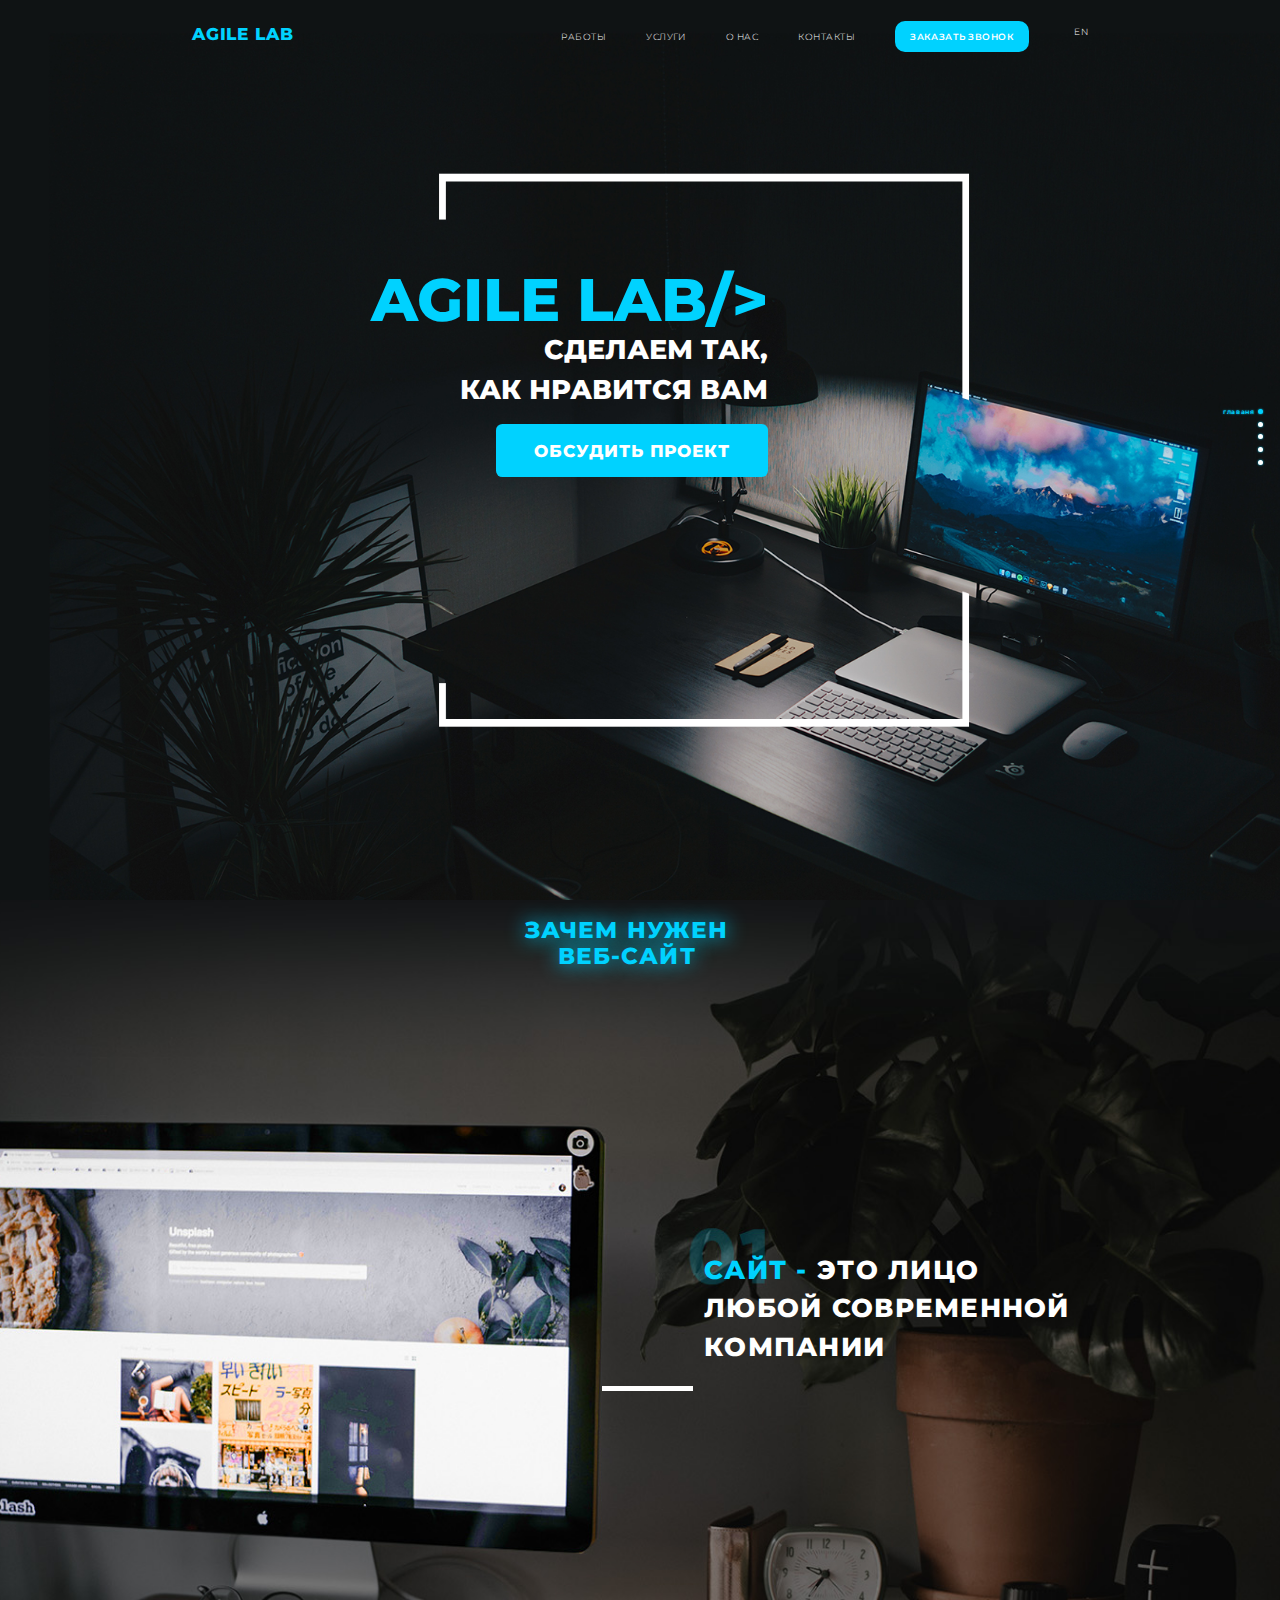
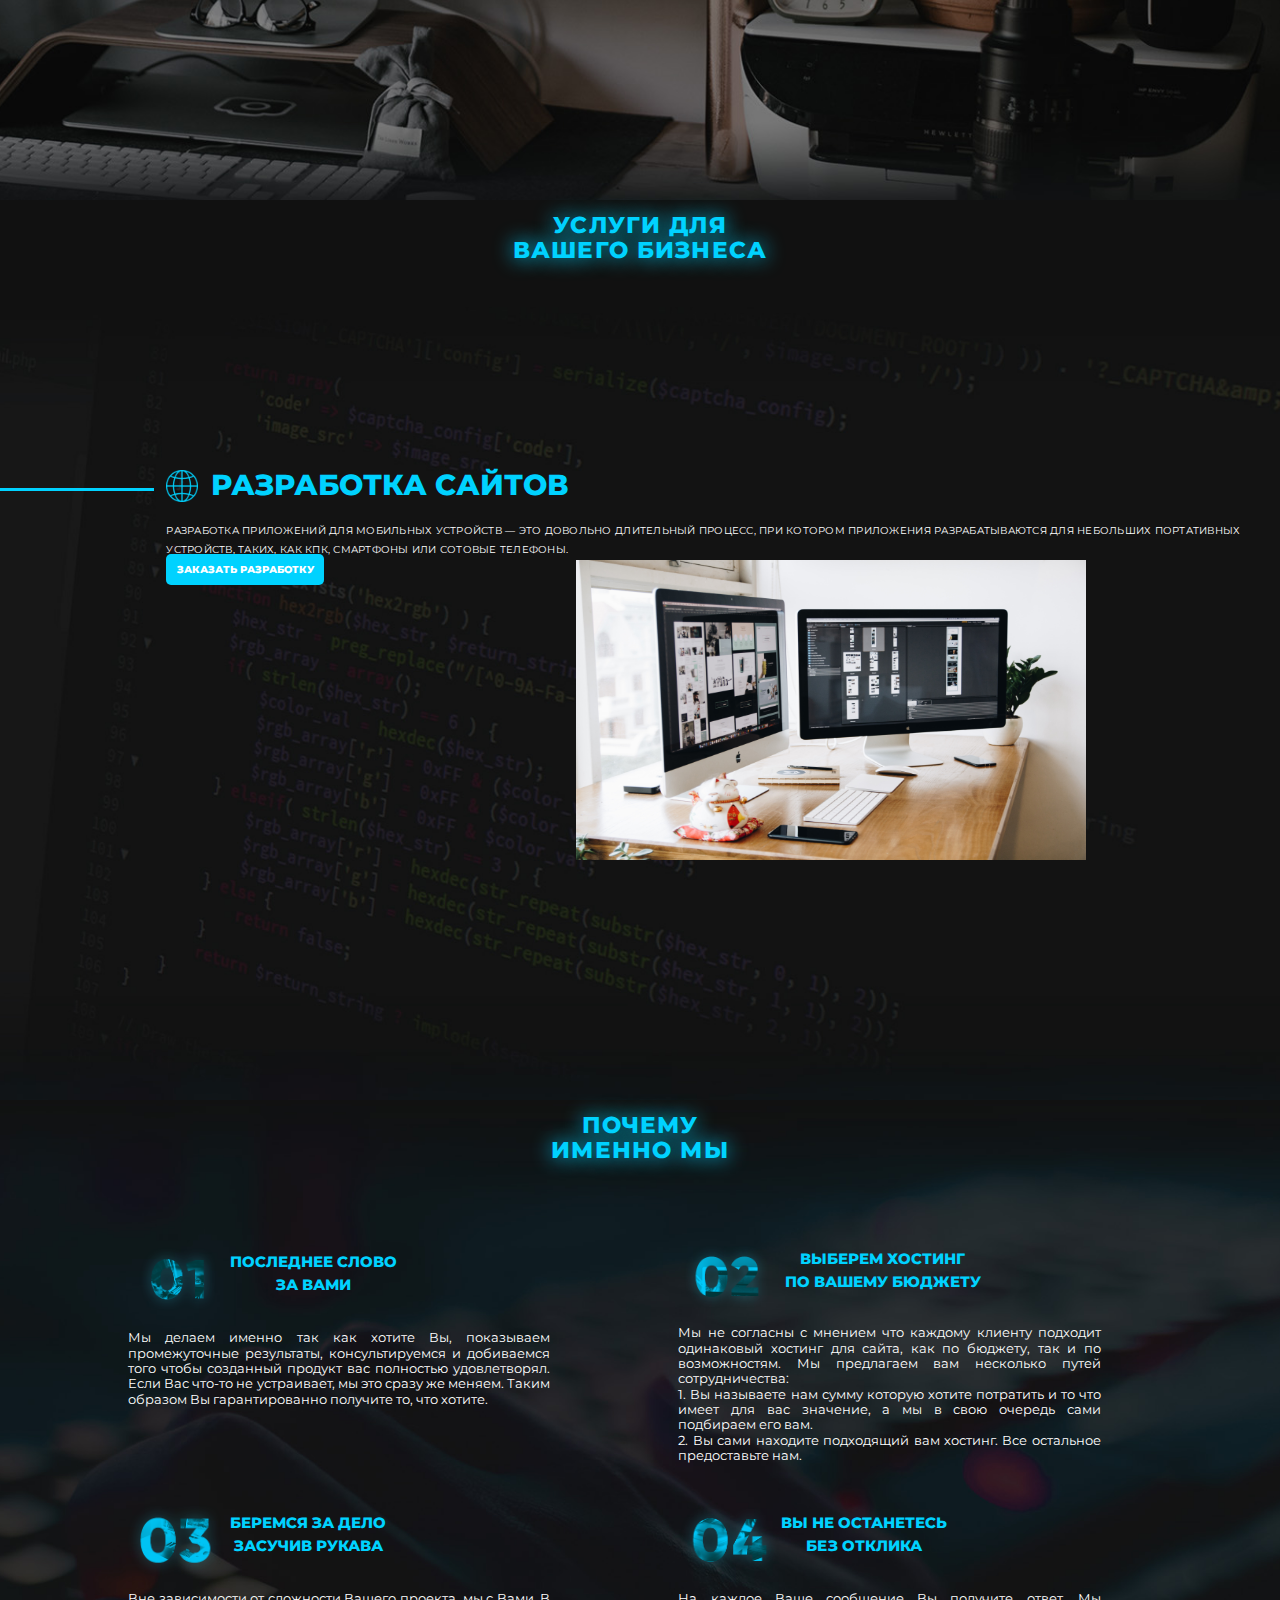
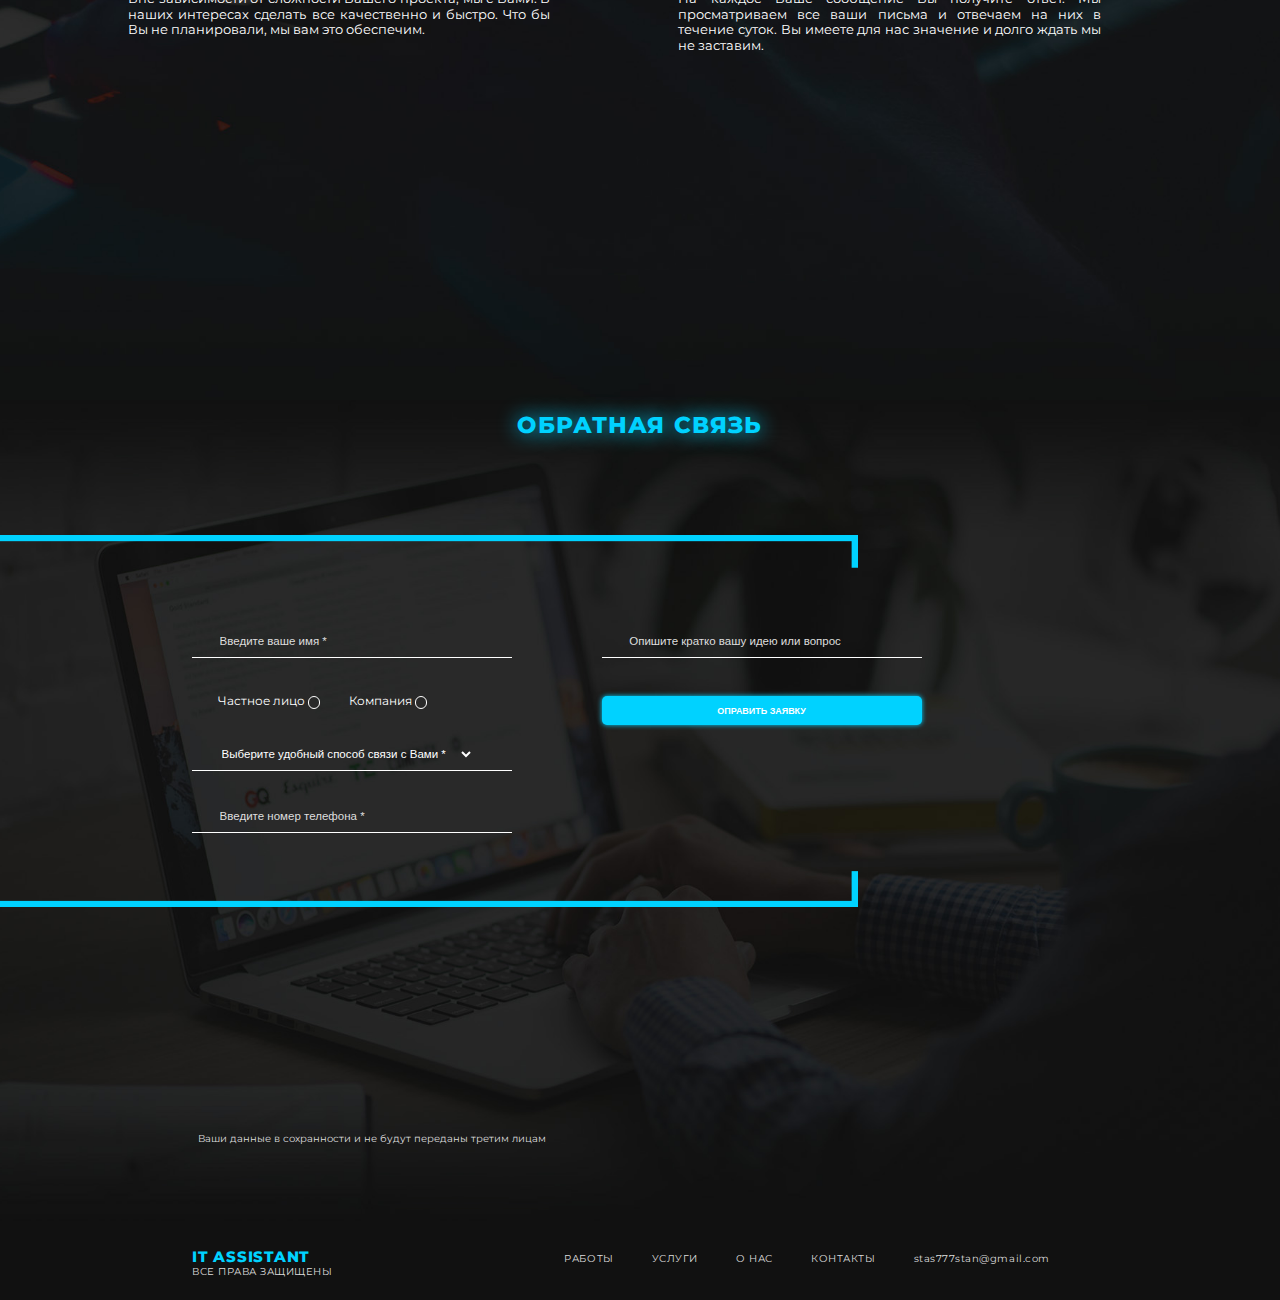
==== commit 1dbd91f2: "Add files via upload" ====
--- a/index.html
+++ b/index.html
@@ -2,25 +2,31 @@
 <html lang="ru">
 <head>
 	<meta charset="UTF-8">
-	<title>IT ASSISTANT | ГЛАВНАЯ</title>
-
+	<title>AGILE LAB | ГЛАВНАЯ</title>
 	<!-- Remeote css -->
 	<link href="https://fonts.googleapis.com/css?family=Montserrat:300,400,600,800" rel="stylesheet">
 	<link rel="stylesheet" href="https://use.fontawesome.com/releases/v5.6.3/css/all.css" integrity="sha384-UHRtZLI+pbxtHCWp1t77Bi1L4ZtiqrqD80Kn4Z8NTSRyMA2Fd33n5dQ8lWUE00s/" crossorigin="anonymous">
-
 	<!-- Local css -->
 	<link rel="stylesheet" href="css/reset.css">
 	<link rel="stylesheet" href="css/style.css">
 	<link rel="stylesheet" href="css/animate.css">
-
+	<link rel="stylesheet" href="css/media.css">
 </head>
-<body>
+<body class="body1">
 	<div id="fullpage">
 		<div class="screen main-screen section wow slideInUp" data-wow-duration="1s">
 		<header class="top-nav wow fadeInDown" data-wow-delay="1000ms">
 			<a href="#" class="logo">
-				<h1 class="title">IT ASSISTANT</h1>
+				<h1 class="title">AGILE LAB</h1>
 			</a>
+			<div class="dropmenu">
+				<a class="main-item right-bars fas fa-bars" href="javascript:void(0);" tabindex="1" ></a> 
+<div class="sub-menu"> 
+   <a href="#1">подпункт 1</a> 
+   <a href="#2">подпункт 2</a> 
+   <a href="#3">подпункт 3</a> 
+</div> 
+</div>
 			<nav>
 				<ul>
 					<li><a href="#">РАБОТЫ</a></li>
@@ -37,9 +43,9 @@
 		</header>
 		<img class="main-rectangle wow fadeIn" data-wow-delay="1500ms" data-wow-duration="2s" src="img/rectangle.png" alt="">
 		<section class="info-section wow fadeInLeft" data-wow-duration="2s" data-wow-delay="2s">
-			<span class="compny-name">Agile Marketing</span>
+			<span class="compny-name">AGILE LAB/></span></span>
 			<p class="catchphrase">
-				безупречная реализация,<br>опора и поддержка ваших<br>бизнес-идей
+				Сделаем так,<br>как нравится Вам
 			</p>
 			<a href="" class="btn-project">обсудить проект</a>
 		</section>
@@ -135,56 +141,56 @@
 				<img class="ulimg" src="img/serul1.png" alt="">
 				<h3>РАЗРАБОТКА САЙТОВ</h3>
 			</div>
-			<p>Разработка приложений для мобильных<br>устройств — это довольно длительный<br>процесс, при котором приложения<br>разрабатываются для небольших<br>портативных устройств, таких, как КПК,<br>смартфоны или сотовые телефоны. <br><br></p>
-			<a href="#">ЗАКАЗАТЬ РАЗРАБОТКУ</a>
+			<p>Разработка приложений для мобильных устройств — это довольно длительный процесс, при котором приложения разрабатываются для небольших портативных устройств, таких, как КПК, смартфоны или сотовые телефоны.</p>
+			<a href="#" class="btn-service">ЗАКАЗАТЬ РАЗРАБОТКУ</a>
 		</section>
 		<section class="service-info2 serinfo">
 			<div class="title">
 				<img class="ulimg" src="img/serul1.png" alt="">
 			<h3>DESKTOP-ПРИЛОЖЕНИЯ</h3>
 		</div>
-			<p>Разработка приложений для мобильных<br>устройств — это довольно длительный<br>процесс, при котором приложения<br>разрабатываются для небольших<br>портативных устройств, таких, как КПК,<br>смартфоны или сотовые телефоны. <br><br></p>
-			<a href="#">ЗАКАЗАТЬ РАЗРАБОТКУ</a>
+			<p>Разработка приложений для мобильных устройств — это довольно длительный процесс, при котором приложения разрабатываются для небольших портативных устройств, таких, как КПК, смартфоны или сотовые телефоны.</p>
+			<a href="#" class="btn-service">ЗАКАЗАТЬ РАЗРАБОТКУ</a>
 		</section>
 		<section class="service-info3 serinfo">
 			<div class="title">
 				<img class="ulimg" src="img/serul1.png" alt="">
 			<h3>МОБИЛЬНЫЕ ПРИЛОЖЕНИЯ</h3>
 		</div>
-			<p>Разработка приложений для мобильных<br>устройств — это довольно длительный<br>процесс, при котором приложения<br>разрабатываются для небольших<br>портативных устройств, таких, как КПК,<br>смартфоны или сотовые телефоны. <br><br></p>
-			<a href="#">ЗАКАЗАТЬ РАЗРАБОТКУ</a>
+			<p>Разработка приложений для мобильных устройств — это довольно длительный процесс, при котором приложения разрабатываются для небольших портативных устройств, таких, как КПК, смартфоны или сотовые телефоны.</p>
+			<a href="#" class="btn-service">ЗАКАЗАТЬ РАЗРАБОТКУ</a>
 		</section>
 		<section class="service-info4 serinfo">
 			<div class="title">
 				<img class="ulimg" src="img/serul1.png" alt="">
 			<h3>КОМПЛЕКСНЫЕ ПРИЛОЖЕНИЯ</h3>
 		</div>
-			<p>Разработка приложений для мобильных<br>устройств — это довольно длительный<br>процесс, при котором приложения<br>разрабатываются для небольших<br>портативных устройств, таких, как КПК,<br>смартфоны или сотовые телефоны. <br><br></p>
-			<a href="#">ЗАКАЗАТЬ РАЗРАБОТКУ</a>
+			<p>Разработка приложений для мобильных устройств — это довольно длительный процесс, при котором приложения разрабатываются для небольших портативных устройств, таких, как КПК, смартфоны или сотовые телефоны.</p>
+			<a href="#" class="btn-service">ЗАКАЗАТЬ РАЗРАБОТКУ</a>
 		</section>
 		<section class="service-info5 serinfo">
 			<div class="title">
 				<img class="ulimg" src="img/serul1.png" alt="">
 			<h3>SEO-ПРОДВИЖЕНИЕ</h3>
 		</div>
-			<p>Разработка приложений для мобильных<br>устройств — это довольно длительный<br>процесс, при котором приложения<br>разрабатываются для небольших<br>портативных устройств, таких, как КПК,<br>смартфоны или сотовые телефоны. <br><br></p>
-			<a href="#">ЗАКАЗАТЬ РАЗРАБОТКУ</a>
+			<p>Разработка приложений для мобильных устройств — это довольно длительный процесс, при котором приложения разрабатываются для небольших портативных устройств, таких, как КПК, смартфоны или сотовые телефоны.</p>
+			<a href="#" class="btn-service" >ЗАКАЗАТЬ РАЗРАБОТКУ</a>
 		</section>
 		<section class="service-info6 serinfo">
 			<div class="title">
 				<img class="ulimg" src="img/serul1.png" alt="">
 			<h3>НАСТРОЙКА CRM-СИСТЕМ</h3>
 		</div>
-			<p>Разработка приложений для мобильных<br>устройств — это довольно длительный<br>процесс, при котором приложения<br>разрабатываются для небольших<br>портативных устройств, таких, как КПК,<br>смартфоны или сотовые телефоны. <br><br></p>
-			<a href="#">ЗАКАЗАТЬ РАЗРАБОТКУ</a>
+			<p>Разработка приложений для мобильных устройств — это довольно длительный процесс, при котором приложения разрабатываются для небольших портативных устройств, таких, как КПК, смартфоны или сотовые телефоны.</p>
+			<a href="#" class="btn-service">ЗАКАЗАТЬ РАЗРАБОТКУ</a>
 		</section>
 		<section class="service-info7 serinfo">
 			<div class="title">
 				<img class="ulimg" src="img/serul1.png" alt="">
 			<h3>ГОТОВЫЙ БИЗНЕС</h3>
 		</div>
-			<p>Разработка приложений для мобильных<br>устройств — это довольно длительный<br>процесс, при котором приложения<br>разрабатываются для небольших<br>портативных устройств, таких, как КПК,<br>смартфоны или сотовые телефоны. <br><br></p>
-			<a href="#">ЗАКАЗАТЬ РАЗРАБОТКУ</a>
+			<p>Разработка приложений для мобильных устройств — это довольно длительный процесс, при котором приложения разрабатываются для небольших портативных устройств, таких, как КПК, смартфоны или сотовые телефоны.</p>
+			<a href="# " class="btn-service" >ЗАКАЗАТЬ РАЗРАБОТКУ</a>
 		</section>
 	</div>
 	<div class="screen whywe-screen section">
@@ -198,41 +204,47 @@
 		</div>
 		<div class="section1">
 			<section>
+				<div >
 				<div class="title">
 					<img src="img/number1.png" alt="">
-				<h4>ВНИМАТЕЛЬНОСТЬ<br>В МЕЛОЧАХ</h4>
-				</div>
-				<p>Lorem ipsum dolor sit amet, consectetur adipisicing elit. Dicta dolor aspernatur reiciendis voluptates enim natus distinctio aliquid. Aut quaerat adipisci nam, numquam, alias suscipit consectetur eveniet eius culpa, quia explicabo voluptates voluptas vel quasi pariatur nulla delectus. Rerum, consequuntur, odit.</p>
+				<h4 align="center">ПОСЛЕДНЕЕ СЛОВО<br>ЗА ВАМИ</h4>
+				</div>
+				<p>Мы делаем именно так как хотите Вы, показываем промежуточные результаты, консультируемся и добиваемся того чтобы созданный продукт вас полностью удовлетворял. Если Вас что-то не устраивает, мы это сразу же меняем. Таким образом Вы гарантированно получите то, что хотите. </p>
+				</div>
 			</section>
 			<section>
+				<div>
 				<div class="title title2">
 					<img src="img/number2.png" class="small-img" alt="">
-				<h4>ВЫПОЛНЕНИЕ<br>ПОСТАВЛЕННЫХ СРОКОВ</h4>
-				</div>
-				
-				<p>Lorem ipsum dolor sit amet, consectetur adipisicing elit. Dicta dolor aspernatur reiciendis voluptates enim natus distinctio aliquid. Aut quaerat adipisci nam, numquam, alias suscipit consectetur eveniet eius culpa, quia explicabo voluptates voluptas vel quasi pariatur nulla delectus. Rerum, consequuntur, odit.</p>
+				<h4 align="center">ВЫБЕРЕМ ХОСТИНГ<br>ПО ВАШЕМУ БЮДЖЕТУ</h4>
+				</div>
+				<p align=>Мы не согласны с мнением что каждому клиенту подходит одинаковый хостинг для сайта, как по бюджету, так и по возможностям. Мы предлагаем вам несколько путей сотрудничества:<br>1. Вы называете нам сумму которую хотите потратить и то что имеет для вас значение, а мы в свою очередь сами подбираем его вам.<br>2. Вы сами находите подходящий вам хостинг. Все остальное предоставьте нам. </p>
+				</div>
 			</section>
 		</div>
 		<div class="section2">
 			<section>
+				<div>
 				<div class="title">
 				<img src="img/number3.png" alt="">
-				<h4>СКОРОСТЬ<br>И ЧЕТКОСТЬ</h4>
-				</div>
-				<p>Lorem ipsum dolor sit amet, consectetur adipisicing elit. Dicta dolor aspernatur reiciendis voluptates enim natus distinctio aliquid. Aut quaerat adipisci nam, numquam, alias suscipit consectetur eveniet eius culpa, quia explicabo voluptates voluptas vel quasi pariatur nulla delectus. Rerum, consequuntur, odit.</p>
+				<h4 align="center">БЕРЕМСЯ ЗА ДЕЛО<br>ЗАСУЧИВ РУКАВА</h4>
+				</div>
+				<p>Вне зависимости от сложности Вашего проекта, мы с Вами. В наших интересах сделать все качественно и быстро. Что бы Вы не планировали, мы вам это обеспечим.</p>
+				</div>
 			</section>
 			<section>
+				<div>
 				<div class="title">
 					<img src="img/number4.png" alt="">
-				<h4>ГАРАНТИРОВАННАЯ<br>ОБРАТНАЯ СВЯЗЬ</h4>
-				</div>
-				
-				<p>Lorem ipsum dolor sit amet, consectetur adipisicing elit. Dicta dolor aspernatur reiciendis voluptates enim natus distinctio aliquid. Aut quaerat adipisci nam, numquam, alias suscipit consectetur eveniet eius culpa, quia explicabo voluptates voluptas vel quasi pariatur nulla delectus. Rerum, consequuntur, odit.</p>
+				<h4 align="center">ВЫ НЕ ОСТАНЕТЕСЬ<br>БЕЗ ОТКЛИКА</h4>
+				</div>
+				<p>На каждое Ваше сообщение Вы получите ответ. Мы просматриваем все ваши письма и отвечаем на них в течение суток. Вы имеете для нас значение и долго ждать мы не заставим.</p>
+				</div>
 			</section>
 		</div>
 	</div>
 	<div class="screen callback-screen section">
-		<h2>СВЯЖИТЕСЬ С НАМИ<br>И ПОЛУЧИТЕ БЕСПЛАТНУЮ КОНСУЛЬТАЦИЮ</h2>
+		<h2>ОБРАТНАЯ СВЯЗЬ</h2>
 		<div class="trackers wow fadeInRight" data-wow-delay="1000ms">
 			<div class="elipse"></div>
 			<div class="elipse"></div>
@@ -295,7 +307,7 @@
 				<input type="text" placeholder="Опишите кратко вашу идею или вопрос">
 			</label>
 			<div class="line"></div>
-			<input type="button" id="form-btn" value="ОПРАВИТЬ ЗАЯВКУ И ПОЛУЧИТЬ КОНСУЛЬТАЦИЮ"  cols="40" 
+			<input type="button" id="form-btn" value="ОПРАВИТЬ ЗАЯВКУ"  cols="40" 
        rows="5" />
 		</div>
 		</form>
--- a/css/style.css
+++ b/css/style.css
@@ -1 +1 @@
-body{background-color:#101314;overflow:hidden!important}h2{font-size:1.8vw;font-weight:800;color:#00d2ff;text-transform:uppercase;letter-spacing:.05em;line-height:2vw;text-shadow:0 0 20px #00d2ff;text-align:center}h3{font-size:2.3vw;font-weight:800;color:#00d2ff}.screen{height:100vh;background-repeat:no-repeat;background-position:center center;background-size:cover}.main-screen{background-image:url(../img/screen1.jpg);position:relative}.top-nav{display:flex;justify-content:space-between;align-items:baseline;width:calc(75%);margin:auto;padding-top:40px}.top-nav .logo h1{color:#00d2ff;font-weight:800;font-size:1.3vw;letter-spacing:.05em}.top-nav nav{display:flex}.top-nav nav ul{display:flex}.top-nav nav ul li{margin-left:40px}.top-nav nav ul li a{color:#fff;font-size:.73vw;letter-spacing:.05em;font-weight:300;transition:all .4s ease-in-out}.top-nav nav ul li a:hover{color:#00d2ff;transition:all .4s ease-in-out}.top-nav nav ul li a .language{color:#00d2ff;font-size:1.5vw;margin-right:5px}.top-nav nav ul li .language-block{display:flex;align-items:center}.top-nav nav ul li .button-call{font-weight:600;padding:10px 15px;background:#00d2ff;border-radius:10px}.top-nav nav ul li .button-call:hover{color:#fff;box-shadow:0 0 5px #00d2ff;cursor:pointer;transition:all .4s ease-in-out}.main-rectangle{position:absolute;width:41.4vw;top:50%;left:55%;transform:translate(-50%,-50%);height:61.4vh}.info-section{width:60%;text-align:right;position:absolute;top:30%}.info-section .compny-name{font-size:4.68vw;font-weight:800;color:#00d2ff;letter-spacing:.05;margin-bottom:2.6vw}.info-section .catchphrase{font-size:2.08vw;font-weight:800;color:#fff;text-transform:uppercase;letter-spacing:.05;line-height:3.1vw;margin-bottom:2.6vw}.info-section .btn-project{font-size:1.3em;font-weight:800;color:#fff;text-transform:uppercase;letter-spacing:.05em;padding:1.3vw 3vw;background:#00d2ff;border-radius:10px;transition:all .4s ease-in-out}.info-section .btn-project:hover{box-shadow:0 0 5px #00d2ff;cursor:pointer;transition:all .4s ease-in-out}.trackers{display:flex;flex-direction:column;align-items:flex-end;position:absolute;top:45%;right:1%}.trackers .elipse{width:.4vw;height:.4vw;background:#fff;box-shadow:0 0 2px #01cbf6;border-radius:50%;margin:.3vw}.trackers .active{background:#00d2ff}.tracker{display:flex;align-items:baseline}.tracker .tlabel{color:#00d2ff;text-shadow:0 0 2px #01cbf6;font-size:.5vw;font-weight:600;letter-spacing:.05vw}.whysite-screen{position:relative}.whysite-screen h2{position:absolute;left:41%;top:2%}.whysite-screen .whysite-slider .slide1{width:100vw;height:100vh;background-repeat:no-repeat;background-position:center center;background-size:cover;background-image:url(../img/whysite1.jpg)}.whysite-screen .whysite-slider .slide1 section{position:absolute;top:50%;left:55%;transform:translateY(-50%)}.whysite-screen .whysite-slider .slide1 section .whysite-label{font-size:2vw;font-weight:800;letter-spacing:.05em;line-height:3.1vw;text-transform:uppercase}.whysite-screen .whysite-slider .slide1 section .blue{color:#00d2ff}.whysite-screen .whysite-slider .slide1 section .white{color:#fff}.whysite-screen .whysite-slider .slide1 section i{color:#fff;font-size:1.5vw;margin-right:1vw;transition:all .4s ease-in-out}.whysite-screen .whysite-slider .slide1 section i:hover{color:#00d2ff;transition:all .4s ease-in-out;cursor:pointer;text-shadow:0 0 5px #00d2ff}.whysite-screen .whysite-slider .slide1 .line{width:6vw;height:.36vw;background:#fff;position:absolute;left:47%;top:54%}.whysite-screen .whysite-slide{width:100vw;height:100vh;background-repeat:no-repeat;background-position:center center;background-size:cover;position:relative}.whysite-screen .info{color:#fff;font-weight:800;font-size:2vw;letter-spacing:.05em;line-height:3vw}.whysite-screen .fas{font-size:1.5vw}.whysite-screen .fas:hover{color:#00d2ff;cursor:pointer}.whysite-screen .slide1{background-image:url(../img/whysite1.jpg)}.whysite-screen .slide1 .info{position:absolute;left:55%;top:39%}.whysite-screen .slide1 .line{position:absolute;width:7.16vw;height:.39vw;background-color:#fff;left:47%;top:54%}.whysite-screen .slide2{background-image:url(../img/whysite2.jpg);display:none}.whysite-screen .slide2 .info{position:absolute;left:16%;top:39%}.whysite-screen .slide2 .line{position:absolute;width:22.5vw;height:.39vw;background-color:#fff;left:40%;top:48%}.whysite-screen .slide3{background-image:url(../img/whysite3.jpg);display:none}.whysite-screen .slide3 .info{position:absolute;left:45%;top:45%}.whysite-screen .slide3 .line{position:absolute;width:20vw;height:.39vw;background-color:#fff;left:23.4%;top:48%}.whysite-screen .slide4{background-image:url(../img/whysite4.jpg);display:none}.whysite-screen .slide4 .info{position:absolute;left:13%;top:28%}.whysite-screen .slide4 .line{position:absolute;width:22.5vw;height:.39vw;background-color:#fff;left:35%;top:47%}.whysite-screen .slide5{background-image:url(../img/whysite5.jpg);display:none}.whysite-screen .slide5 .info{position:absolute;left:37.3%;top:33%}.whysite-screen .slide5 .line{position:absolute;width:22.5vw;height:.39vw;background-color:#fff;left:13%;top:41%}.whysite-screen .slide6{background-image:url(../img/whysite6.jpg);display:none}.whysite-screen .slide6 .info{position:absolute;left:13%;top:29%}.whysite-screen .slide6 .line{position:absolute;width:22.5vw;height:.39vw;background-color:#fff;left:32%;top:37%}.whysite-screen .slide7{background-image:url(../img/whysite7.jpg);display:none}.whysite-screen .slide7 .info{position:absolute;left:60%;top:33%}.whysite-screen .slide7 .line{position:absolute;width:4.5vw;height:.39vw;-moz-transform:skewX(15deg);-webkit-transform:skewX(15deg);transform:skewX(15deg);background-color:#fff;left:54%;top:41%}.whysite-screen .slide8{background-image:url(../img/whysite8.jpg);display:none}.whysite-screen .slide8 .info{position:absolute;left:12.5%;top:29%}.whysite-screen .slide8 .line{position:absolute;width:16.5vw;height:.39vw;background-color:#fff;left:41%;top:37%}.whysite-screen .slide9{background-image:url(../img/whysite9.jpg);display:none}.whysite-screen .slide9 .info{position:absolute;left:27.5%;top:34%}.service-screen{background-image:url(../img/screen3.jpg);position:relative}.service-screen h2{padding-top:1vw}.service-screen .arrows{position:absolute;left:40%;top:78%;color:#fff;font-size:1.2vw}.service-screen .arrows i{margin-right:.8vw}.service-screen .arrows i:hover{color:#00d2ff;cursor:pointer}.service-screen .service-img{width:39.84vw;height:23.44vw;position:absolute;top:40%;left:45%}.service-screen .title{display:flex}.service-screen .title img{margin-right:1vw;width:2.5vw;height:2.5vw}.service-screen p{margin-top:1.5vw;font-size:.8vw;text-transform:uppercase;color:#fff;letter-spacing:.025em;line-height:1.5vw}.service-screen .line{width:12vw;height:.25vw;background-color:#00d2ff;position:absolute;top:32%}.service-screen .serinfo{position:absolute;left:13%;top:30%}.service-screen .serinfo a{font-size:.8vw;font-weight:800;color:#fff;background-color:#00d2ff;padding:.7vw .8vw;border-radius:5px}.service-screen .service-info2{display:none}.service-screen .service-info3{display:none}.service-screen .service-info4{display:none}.service-screen .service-info5{display:none}.service-screen .service-info6{display:none}.service-screen .service-info7{display:none}.whywe-screen{background-image:url(../img/screen4.jpg);position:relative}.whywe-screen h2{padding-top:1vw}.whywe-screen h4{font-size:1.2vw;font-weight:800;color:#00d2ff;line-height:1.8vw;margin-bottom:1vw}.whywe-screen p{font-size:1vw;color:#fff;line-height:1.2vw;width:33vw;text-align:justify}.whywe-screen .title{display:flex;align-items:center}.whywe-screen .title img{width:8vw;height:8vw}.whywe-screen .title2{margin:-.7vw}.whywe-screen .title2 img{width:9vw;height:9vw}.whywe-screen .section1{display:flex;margin-top:5vw;margin-bottom:2vw}.whywe-screen .section1 section{margin-left:10vw}.whywe-screen .section2{display:flex}.whywe-screen .section2 section{margin-left:10vw}.callback-screen{background-image:url(../img/screen5.jpg);position:relative}.callback-screen h2{padding-top:1vw}.callback-screen .rectangle{position:absolute;width:68vw;height:29.05vw;top:15%;left:-1%}form{position:absolute;left:15%;top:26%;display:flex;justify-content:space-between;width:57vw}form .radio-block{display:flex;margin-bottom:3vw}form label{color:#fff;font-size:.9vw;display:flex}form label i.icon{font-size:1vw;color:#fff;margin:0 1vw}form label input[type=text]{width:20vw;font-size:.9vw;background-color:rgba(0,0,0,0);color:#dedede;border:none}form label input[type=text]::placeholder{color:#dedede}form label input[type=radio]{display:none}form label select{width:20vw;font-size:.9vw;background-color:rgba(0,0,0,0);color:#fff;border:none}form label select option{background-color:#000}form label i.radio{display:inline-block;width:.8vw;height:.8vw;border:.05vw solid #fff;border-radius:50%;position:relative;margin:0 .25vw}form label i.radio:before{content:'';position:absolute;left:.15vw;top:.15vw;right:.15vw;bottom:.15vw;background-color:#00d2ff;border-radius:50%;box-shadow:0 0 1px #00d2ff;transform:scale(0);transition:.4s}form label input[type=radio]:checked+i.radio:before{transform:scale(1)}form label input[type=radio]:checked+i.radio{border:.05vw solid #00d2ff;box-shadow:0 0 2px #00d2ff}form .line{margin:.7vw 0 3vw 0;width:25vw;height:.075vw;background-color:#fff}form #form-btn{width:25vw;font-size:.7vw;font-weight:800;color:#fff;background-color:#00d2ff;border:none;border-radius:5px;padding:.75vw 1.2vw;box-shadow:0 0 5px #00d2ff}.company-block{transition:all .4s ease-in-out;display:none}.checked{display:none;width:50vw;top:26%;width:65%;position:absolute;text-align:right}.checked:hover{cursor:pointer}.checked .text1{display:block;font-size:2.5vw;color:#00d2ff;font-weight:800;letter-spacing:.05em;margin-bottom:1vw}.checked .text2{display:block;font-size:1.25vw;color:#fff;font-weight:800;letter-spacing:.05em}.checked .text3{display:block;font-size:1vw;color:#dedede;font-weight:400}.checked img{width:8.925vw;height:7.5vw;margin-top:1.25vw;margin-bottom:1.25vw}.private-message{position:absolute;left:15%;top:81%}.private-message i{color:#fff;font-size:1vw;margin-right:.5vw}.private-message .text{color:#dedede;font-size:.75vw}.bottom-nav{position:absolute;bottom:0;left:15%;right:15%;height:4vw;display:flex;align-items:baseline;justify-content:space-between}.bottom-nav .logo .title{display:block;color:#00d2ff;font-weight:800;font-size:1.2vw;letter-spacing:.05em;margin-bottom:.25vw}.bottom-nav .logo .rights{display:block;color:#dedede;font-size:.8vw;letter-spacing:.05em}.bottom-nav ul{display:flex}.bottom-nav ul li{color:#dedede;font-size:.8vw;margin-right:3vw;letter-spacing:.05em;transition:all .4s ease-in-out}.bottom-nav ul li:hover{color:#00d2ff;cursor:pointer;transition:all .4s ease-in-out}.service-page .screen{height:100vh;background-repeat:no-repeat;background-position:center center;background-size:cover}.service-page .main-screen{background-image:url(../img/service-screen1.jpg);position:relative}.service-page .main-rectangle{position:absolute;width:128.4vw;top:50%;left:0;height:70vh}.service-page .service{text-shadow:0 0 5px #00d2ff;position:absolute;left:12%;top:18%;font-size:2.2vw;font-weight:800;color:#00d2ff;letter-spacing:.05;margin-bottom:2.6vw}.service-page .catchphrase{max-width:30%;position:absolute;top:22%;left:50%;font-size:1.08vw;font-weight:600;color:#fff;letter-spacing:.05}.service-page .catchphrase p{opacity:.4;text-indent:.5vw;line-height:1.1vw;margin-bottom:1.6vw}.service-page .firstI{width:5vw;height:5vw;position:absolute;top:20%;left:47%}.service-page .secondI{width:5vw;height:5vw;position:absolute;top:34%;left:47%}.service-page .thirdI{width:5vw;height:5vw;position:absolute;top:50%;left:47%}.service-page .siteDev{background:url(../img/service-screen2.jpg);background-size:cover;position:relative}.service-page .developing{text-align:center;text-shadow:0 0 7px #00d2ff;position:absolute;left:38%;top:3%;font-size:2.2vw;font-weight:800;color:#00d2ff;letter-spacing:.05;margin-bottom:2.6vw}.service-page .overlayer{text-align:center;position:absolute;left:35%;top:4%;font-size:3.2vw;font-weight:800;color:#fff;letter-spacing:.05;margin-bottom:2.6vw}.service-page .overlayer p{opacity:.2}.service-page .text-container{display:flex;flex-direction:column}.service-page .text-container .firstArg p{color:rgba(255,255,255,.5)}.service-page .text-container .firstArg .line{position:absolute;width:.5vw;height:30vw;background-color:#00d2ff;left:20%;top:22%}.service-page .text-container .firstArg .firstMark{width:3vw;height:3vw;position:absolute;left:24%;top:28%}.service-page .text-container .firstArg .firstH{color:#00d2ff;font-weight:800;font-size:1.6vw;letter-spacing:.05em;position:absolute;left:29%;top:29.5%}.service-page .text-container .firstArg .textOne{width:50%;color:rgba(255,255,255,.5);position:absolute;left:29%;top:33%;font-size:1.08vw;font-weight:600;letter-spacing:.05;line-height:1.1vw;margin-bottom:1.6vw;margin-top:1vw}.service-page .text-container .firstArg .secondMark{width:3vw;height:3vw;position:absolute;left:24%;top:46%}.service-page .text-container .firstArg .secondH{color:#00d2ff;font-weight:800;font-size:1.6vw;letter-spacing:.05em;position:absolute;left:29%;top:47.5%}.service-page .text-container .firstArg .textSecond{width:50%;color:rgba(255,255,255,.5);position:absolute;left:29%;top:51%;font-size:1.08vw;font-weight:600;letter-spacing:.05;line-height:1.1vw;margin-bottom:1.6vw;margin-top:1vw}.service-page .text-container .thirdMark{width:3vw;height:3vw;position:absolute;left:24%;top:65%}.service-page .text-container .thirdH{color:#00d2ff;font-weight:800;font-size:1.6vw;letter-spacing:.05em;position:absolute;left:29%;top:66.5%}.service-page .text-container .textThird{width:50%;color:rgba(255,255,255,.5);position:absolute;left:29%;top:70%;font-size:1.08vw;font-weight:600;letter-spacing:.05;line-height:1.1vw;margin-bottom:1.6vw;margin-top:1vw}body#work{overflow-x:hidden;overflow-y:scroll!important}body#work .main-screen{background-image:url(../img/work-screen1.jpg);position:relative}body#work .main-rectangle{position:absolute;width:70.4vw;top:36%;left:0;transform:translate(-10%,-40%);height:65vh}body#work .work{text-shadow:0 0 7px #00d2ff;position:absolute;left:12%;top:15%;font-size:2.2vw;font-weight:800;color:#00d2ff;letter-spacing:.05;margin-bottom:2.6vw}body#work .landing{font-size:1.7vw;font-weight:800;letter-spacing:.05;margin-bottom:2.6vw;color:#fff;position:absolute;top:22%;left:12%}body#work .catchphrase{max-width:40%;position:absolute;top:32%;left:12%;letter-spacing:12%;font-size:1.08vw;font-weight:600;color:#fff;letter-spacing:.05}body#work .catchphrase p{opacity:.4;line-height:1.1vw;margin-bottom:1.6vw}body#work .subheads{position:absolute;top:30%;left:65%}body#work .subheads p{font-size:1.3vw;font-weight:800;letter-spacing:.05;margin-bottom:2.6vw;color:#00d2ff}body#work .firstPic{position:absolute;width:50vw;top:90%;left:25%;height:100vh;box-shadow:0 0 20px #01cbf6;margin-bottom:2vw}+body{background-color:#101314;overflow:hidden!important}h2{font-size:1.8vw;font-weight:800;color:#00d2ff;text-transform:uppercase;letter-spacing:.05em;line-height:2vw;text-shadow:0 0 20px #00d2ff;text-align:center}.dropmenu{display:none}h3{font-size:2.3vw;font-weight:800;color:#00d2ff}.screen{height:100vh;background-repeat:no-repeat;background-position:center center;background-size:cover}.main-screen{background-image:url(../img/screen1.jpg);position:relative}.top-nav{display:flex;justify-content:space-between;align-items:baseline;width:70vw;margin:auto;padding-top:2vw}.top-nav .logo h1{color:#00d2ff;font-weight:800;font-size:1.3vw;letter-spacing:.05em}.top-nav nav{display:flex}.top-nav nav ul{display:flex}.top-nav nav ul li{margin-left:40px}.top-nav nav ul li a{color:#fff;font-size:.73vw;letter-spacing:.05em;font-weight:300;transition:all .4s ease-in-out}.top-nav nav ul li a:hover{color:#00d2ff;transition:all .4s ease-in-out}.top-nav nav ul li a .language{color:#00d2ff;font-size:1.5vw;margin-right:5px}.top-nav nav ul li .language-block{display:flex;align-items:center}.top-nav nav ul li .button-call{font-weight:600;padding:10px 15px;background:#00d2ff;border-radius:10px}.top-nav nav ul li .button-call:hover{color:#fff;box-shadow:0 0 5px #00d2ff;cursor:pointer;transition:all .4s ease-in-out}.top-nav .right-bars{display:none}.main-rectangle{position:absolute;width:41.4vw;top:50%;left:55%;transform:translate(-50%,-50%);height:61.4vh}.info-section{width:60%;text-align:right;position:absolute;top:30%}.info-section .compny-name{font-size:4.68vw;font-weight:800;color:#00d2ff;letter-spacing:.05;margin-bottom:2.6vw}.info-section .catchphrase{font-size:2.08vw;font-weight:800;color:#fff;text-transform:uppercase;letter-spacing:.05;line-height:3.1vw;margin-bottom:2.6vw}.info-section .btn-project{font-size:1.3vw;font-weight:800;color:#fff;text-transform:uppercase;letter-spacing:.05em;padding:1.3vw 3vw;background:#00d2ff;border-radius:.5vw;transition:all .4s ease-in-out}.info-section .btn-project:hover{box-shadow:0 0 5px #00d2ff;cursor:pointer;transition:all .4s ease-in-out}.trackers{display:flex;flex-direction:column;align-items:flex-end;position:absolute;top:45%;right:1%}.trackers .elipse{width:.4vw;height:.4vw;background:#fff;box-shadow:0 0 2px #01cbf6;border-radius:50%;margin:.3vw}.trackers .active{background:#00d2ff}.tracker{display:flex;align-items:baseline}.tracker .tlabel{color:#00d2ff;text-shadow:0 0 2px #01cbf6;font-size:.5vw;font-weight:600;letter-spacing:.05vw}.whysite-screen{position:relative}.whysite-screen h2{position:absolute;left:41%;top:2%}.whysite-screen .whysite-slider .slide1{width:100vw;height:100vh;background-repeat:no-repeat;background-position:center center;background-size:cover;background-image:url(../img/whysite1.jpg)}.whysite-screen .whysite-slider .slide1 section{position:absolute;top:50%;left:55%;transform:translateY(-50%)}.whysite-screen .whysite-slider .slide1 section .whysite-label{font-size:2vw;font-weight:800;letter-spacing:.05em;line-height:3.1vw;text-transform:uppercase}.whysite-screen .whysite-slider .slide1 section .blue{color:#00d2ff}.whysite-screen .whysite-slider .slide1 section .white{color:#fff}.whysite-screen .whysite-slider .slide1 section i{color:#fff;font-size:1.5vw;margin-right:1vw;transition:all .4s ease-in-out}.whysite-screen .whysite-slider .slide1 section i:hover{color:#00d2ff;transition:all .4s ease-in-out;cursor:pointer;text-shadow:0 0 5px #00d2ff}.whysite-screen .whysite-slider .slide1 .line{width:6vw;height:.36vw;background:#fff;position:absolute;left:47%;top:54%}.whysite-screen .whysite-slide{width:100vw;height:100vh;background-repeat:no-repeat;background-position:center center;background-size:cover;position:relative}.whysite-screen .info{color:#fff;font-weight:800;font-size:2vw;letter-spacing:.05em;line-height:3vw}.whysite-screen .fas{font-size:1.5vw}.whysite-screen .fas:hover{color:#00d2ff;cursor:pointer}.whysite-screen .slide1{background-image:url(../img/whysite1.jpg)}.whysite-screen .slide1 .info{position:absolute;left:55%;top:39%}.whysite-screen .slide1 .line{position:absolute;width:7.16vw;height:.39vw;background-color:#fff;left:47%;top:54%}.whysite-screen .slide2{background-image:url(../img/whysite2.jpg);display:none}.whysite-screen .slide2 .info{position:absolute;left:16%;top:39%}.whysite-screen .slide2 .line{position:absolute;width:22.5vw;height:.39vw;background-color:#fff;left:40%;top:48%}.whysite-screen .slide3{background-image:url(../img/whysite3.jpg);display:none}.whysite-screen .slide3 .info{position:absolute;left:45%;top:45%}.whysite-screen .slide3 .line{position:absolute;width:20vw;height:.39vw;background-color:#fff;left:23.4%;top:48%}.whysite-screen .slide4{background-image:url(../img/whysite4.jpg);display:none}.whysite-screen .slide4 .info{position:absolute;left:13%;top:28%}.whysite-screen .slide4 .line{position:absolute;width:22.5vw;height:.39vw;background-color:#fff;left:35%;top:47%}.whysite-screen .slide5{background-image:url(../img/whysite5.jpg);display:none}.whysite-screen .slide5 .info{position:absolute;left:37.3%;top:33%}.whysite-screen .slide5 .line{position:absolute;width:22.5vw;height:.39vw;background-color:#fff;left:13%;top:41%}.whysite-screen .slide6{background-image:url(../img/whysite6.jpg);display:none}.whysite-screen .slide6 .info{position:absolute;left:13%;top:29%}.whysite-screen .slide6 .line{position:absolute;width:22.5vw;height:.39vw;background-color:#fff;left:32%;top:37%}.whysite-screen .slide7{background-image:url(../img/whysite7.jpg);display:none}.whysite-screen .slide7 .info{position:absolute;left:60%;top:33%}.whysite-screen .slide7 .line{position:absolute;width:4.5vw;height:.39vw;-moz-transform:skewX(15deg);-webkit-transform:skewX(15deg);transform:skewX(15deg);background-color:#fff;left:54%;top:41%}.whysite-screen .slide8{background-image:url(../img/whysite8.jpg);display:none}.whysite-screen .slide8 .info{position:absolute;left:12.5%;top:29%}.whysite-screen .slide8 .line{position:absolute;width:16.5vw;height:.39vw;background-color:#fff;left:41%;top:37%}.whysite-screen .slide9{background-image:url(../img/whysite9.jpg);display:none}.whysite-screen .slide9 .info{position:absolute;left:27.5%;top:34%}.service-screen{background-image:url(../img/screen3.jpg);position:relative}.service-screen h2{padding-top:1vw}.service-screen .arrows{position:absolute;left:40%;top:78%;color:#fff;font-size:1.2vw}.service-screen .arrows i{margin-right:.8vw}.service-screen .arrows i:hover{color:#00d2ff;cursor:pointer}.service-screen .service-img{width:39.84vw;height:23.44vw;position:absolute;top:40%;left:45%}.service-screen .title{display:flex}.service-screen .title img{margin-right:1vw;width:2.5vw;height:2.5vw}.service-screen p{margin-top:1.5vw;font-size:.8vw;text-transform:uppercase;color:#fff;letter-spacing:.025em;line-height:1.5vw}.service-screen .line{width:12vw;height:.25vw;background-color:#00d2ff;position:absolute;top:32%}.service-screen .serinfo{position:absolute;left:13%;top:30%}.service-screen .serinfo a{font-size:.8vw;font-weight:800;color:#fff;background-color:#00d2ff;padding:.7vw .8vw;border-radius:5px}.service-screen .service-info2{display:none}.service-screen .service-info3{display:none}.service-screen .service-info4{display:none}.service-screen .service-info5{display:none}.service-screen .service-info6{display:none}.service-screen .service-info7{display:none}.whywe-screen{background-image:url(../img/screen4.jpg);position:relative}.whywe-screen h2{padding-top:1vw}.whywe-screen h4{font-size:1.2vw;font-weight:800;color:#00d2ff;line-height:1.8vw;margin-bottom:1vw}.whywe-screen p{font-size:1vw;color:#fff;line-height:1.2vw;width:33vw;text-align:justify}.whywe-screen .title{display:flex;align-items:center}.whywe-screen .title img{width:8vw;height:8vw}.whywe-screen .title2{margin:-.7vw}.whywe-screen .title2 img{width:9vw;height:9vw}.whywe-screen .section1{display:flex;margin-top:5vw;margin-bottom:2vw}.whywe-screen .section1 section{margin-left:10vw}.whywe-screen .section2{display:flex}.whywe-screen .section2 section{margin-left:10vw}.callback-screen{background-image:url(../img/screen5.jpg);position:relative}.callback-screen h2{padding-top:1vw}.callback-screen .rectangle{position:absolute;width:68vw;height:29.05vw;top:15%;left:-1%}form{position:absolute;left:15%;top:26%;display:flex;justify-content:space-between;width:57vw}form .radio-block{display:flex;margin-bottom:3vw}form label{color:#fff;font-size:.9vw;display:flex}form label i.icon{font-size:1vw;color:#fff;margin:0 1vw}form label input[type=text]{width:20vw;font-size:.9vw;background-color:rgba(0,0,0,0);color:#dedede;border:none}form label input[type=text]::placeholder{color:#dedede}form label input[type=radio]{display:none}form label select{width:20vw;font-size:.9vw;background-color:rgba(0,0,0,0);color:#fff;border:none}form label select option{background-color:#000}form label i.radio{display:inline-block;width:.8vw;height:.8vw;border:.05vw solid #fff;border-radius:50%;position:relative;margin:0 .25vw}form label i.radio:before{content:'';position:absolute;left:.15vw;top:.15vw;right:.15vw;bottom:.15vw;background-color:#00d2ff;border-radius:50%;box-shadow:0 0 1px #00d2ff;transform:scale(0);transition:.4s}form label input[type=radio]:checked+i.radio:before{transform:scale(1)}form label input[type=radio]:checked+i.radio{border:.05vw solid #00d2ff;box-shadow:0 0 2px #00d2ff}form .line{margin:.7vw 0 3vw 0;width:25vw;height:.075vw;background-color:#fff}form #form-btn{width:25vw;font-size:.7vw;font-weight:800;color:#fff;background-color:#00d2ff;border:none;border-radius:5px;padding:.75vw 1.2vw;box-shadow:0 0 5px #00d2ff}.company-block{transition:all .4s ease-in-out;display:none}.checked{display:none;width:50vw;top:26%;width:65%;position:absolute;text-align:right}.checked:hover{cursor:pointer}.checked .text1{display:block;font-size:2.5vw;color:#00d2ff;font-weight:800;letter-spacing:.05em;margin-bottom:1vw}.checked .text2{display:block;font-size:1.25vw;color:#fff;font-weight:800;letter-spacing:.05em}.checked .text3{display:block;font-size:1vw;color:#dedede;font-weight:400}.checked img{width:8.925vw;height:7.5vw;margin-top:1.25vw;margin-bottom:1.25vw}.private-message{position:absolute;left:15%;top:81%}.private-message i{color:#fff;font-size:1vw;margin-right:.5vw}.private-message .text{color:#dedede;font-size:.75vw}.bottom-nav{position:absolute;bottom:0;left:15%;right:15%;height:4vw;display:flex;align-items:baseline;justify-content:space-between}.bottom-nav .logo .title{display:block;color:#00d2ff;font-weight:800;font-size:1.2vw;letter-spacing:.05em;margin-bottom:.25vw}.bottom-nav .logo .rights{display:block;color:#dedede;font-size:.8vw;letter-spacing:.05em}.bottom-nav ul{display:flex}.bottom-nav ul li{color:#dedede;font-size:.8vw;margin-right:3vw;letter-spacing:.05em;transition:all .4s ease-in-out}.bottom-nav ul li:hover{color:#00d2ff;cursor:pointer;transition:all .4s ease-in-out}.service-page .screen{height:100vh;background-repeat:no-repeat;background-position:center center;background-size:cover}.service-page .main-screen{background-image:url(../img/service-screen1.jpg);position:relative}.service-page .main-rectangle{position:absolute;width:128.4vw;top:50%;left:0;height:70vh}.service-page .service{text-shadow:0 0 5px #00d2ff;position:absolute;left:12%;top:18%;font-size:2.2vw;font-weight:800;color:#00d2ff;letter-spacing:.05;margin-bottom:2.6vw}.service-page .catchphrase{max-width:30%;position:absolute;top:22%;left:50%;font-size:1.08vw;font-weight:600;color:#fff;letter-spacing:.05}.service-page .catchphrase p{opacity:.4;text-indent:.5vw;line-height:1.1vw;margin-bottom:1.6vw}.service-page .firstI{width:5vw;height:5vw;position:absolute;top:20%;left:47%}.service-page .secondI{width:5vw;height:5vw;position:absolute;top:34%;left:47%}.service-page .thirdI{width:5vw;height:5vw;position:absolute;top:50%;left:47%}.service-page .siteDev{background:url(../img/service-screen2.jpg);background-size:cover;position:relative}.service-page .developing{text-align:center;text-shadow:0 0 7px #00d2ff;position:absolute;left:38%;top:3%;font-size:2.2vw;font-weight:800;color:#00d2ff;letter-spacing:.05;margin-bottom:2.6vw}.service-page .overlayer{text-align:center;position:absolute;left:35%;top:4%;font-size:3.2vw;font-weight:800;color:#fff;letter-spacing:.05;margin-bottom:2.6vw}.service-page .overlayer p{opacity:.2}.service-page .text-container{display:flex;flex-direction:column}.service-page .text-container .firstArg p{color:rgba(255,255,255,.5)}.service-page .text-container .firstArg .line{position:absolute;width:.5vw;height:30vw;background-color:#00d2ff;left:20%;top:22%}.service-page .text-container .firstArg .firstMark{width:3vw;height:3vw;position:absolute;left:24%;top:28%}.service-page .text-container .firstArg .firstH{color:#00d2ff;font-weight:800;font-size:1.6vw;letter-spacing:.05em;position:absolute;left:29%;top:29.5%}.service-page .text-container .firstArg .textOne{width:50%;color:rgba(255,255,255,.5);position:absolute;left:29%;top:33%;font-size:1.08vw;font-weight:600;letter-spacing:.05;line-height:1.1vw;margin-bottom:1.6vw;margin-top:1vw}.service-page .text-container .firstArg .secondMark{width:3vw;height:3vw;position:absolute;left:24%;top:46%}.service-page .text-container .firstArg .secondH{color:#00d2ff;font-weight:800;font-size:1.6vw;letter-spacing:.05em;position:absolute;left:29%;top:47.5%}.service-page .text-container .firstArg .textSecond{width:50%;color:rgba(255,255,255,.5);position:absolute;left:29%;top:51%;font-size:1.08vw;font-weight:600;letter-spacing:.05;line-height:1.1vw;margin-bottom:1.6vw;margin-top:1vw}.service-page .text-container .thirdMark{width:3vw;height:3vw;position:absolute;left:24%;top:65%}.service-page .text-container .thirdH{color:#00d2ff;font-weight:800;font-size:1.6vw;letter-spacing:.05em;position:absolute;left:29%;top:66.5%}.service-page .text-container .textThird{width:50%;color:rgba(255,255,255,.5);position:absolute;left:29%;top:70%;font-size:1.08vw;font-weight:600;letter-spacing:.05;line-height:1.1vw;margin-bottom:1.6vw;margin-top:1vw}body#work{overflow-x:hidden;overflow-y:scroll!important}body#work .main-screen{background-image:url(../img/work-screen1.jpg);position:relative}body#work .main-rectangle{position:absolute;width:70.4vw;top:36%;left:0;transform:translate(-10%,-40%);height:65vh}body#work .work{text-shadow:0 0 7px #00d2ff;position:absolute;left:12%;top:15%;font-size:2.2vw;font-weight:800;color:#00d2ff;letter-spacing:.05;margin-bottom:2.6vw}body#work .landing{font-size:1.7vw;font-weight:800;letter-spacing:.05;margin-bottom:2.6vw;color:#fff;position:absolute;top:22%;left:12%}body#work .catchphrase{max-width:40%;position:absolute;top:32%;left:12%;letter-spacing:12%;font-size:1.08vw;font-weight:600;color:#fff;letter-spacing:.05}body#work .catchphrase p{opacity:.4;line-height:1.1vw;margin-bottom:1.6vw}body#work .subheads{position:absolute;top:30%;left:65%}body#work .subheads p{font-size:1.3vw;font-weight:800;letter-spacing:.05;margin-bottom:2.6vw;color:#00d2ff}body#work .firstPic{position:absolute;width:50vw;top:90%;left:25%;height:100vh;box-shadow:0 0 20px #01cbf6;margin-bottom:2vw}--- a/css/media.css
+++ b/css/media.css
@@ -0,0 +1 @@
+@media (max-device-width:500px){body{width:110vw!important}.title{font-size:8vw!important;padding-top:3vw;padding-left:3vw}.top-nav{padding-top:3vw;width:95vw}.top-nav .right-bars{display:inline-block!important;color:#fff;font-size:7vw}.top-nav nav{display:none}.main-rectangle{display:none}.compny-name{display:none}.trackers{display:none}.main-screen{background-position:84% top;background-size:cover}.info-section{top:12%;text-align:center;left:4%;width:100vw}.info-section .catchphrase{font-size:7vw;line-height:10vw;text-align:center;margin-bottom:12vw}.info-section .btn-project{padding:4vw 6vw;text-align:center;font-size:7vw;border-radius:2vw}.whysite-screen{position:absolute;top:-9999px;left:-9999px}h2{padding-top:5vw!important;font-size:8vw;line-height:8vw}.service-screen .serinfo{left:9%!important;top:12.5%!important}.service-screen .serinfo .title h3{font-size:5vw!important}.service-screen .serinfo .title img{width:5.5vw;height:5.5vw}.service-screen .serinfo p{margin-left:4vw;width:80vw;margin-top:1vw;font-size:3vw!important;line-height:5.5vw;margin-bottom:10vw}.service-screen .line{top:15%;width:12vw;height:1vw}.service-screen .service-img{top:60vh;left:4%;width:102vw!important;height:60vw!important}.service-screen .arrows{display:none}.service-screen .serinfo a{margin-right:auto!important;margin-left:auto!important}.service-screen .btn-service{margin-right:3vw!important;text-align:center!important;font-size:6vw!important;padding:2vw 6vw!important;border-radius:2vw!important}.service-img{margin-top:2vw}.whywe-screen{display:flex;justify-content:space-around}.whywe-screen .section1{display:flex;flex-direction:column;justify-content:space-between;margin-bottom:0}.whywe-screen .section2{display:none}.whywe-screen .title{margin-left:-10vw}.whywe-screen h4{font-size:5vw;line-height:7vw}.whywe-screen section{display:flex;justify-content:space-between;text-align:center;margin-left:auto!important;margin-right:auto}.whywe-screen p{text-align:center;line-height:5vw;font-size:3.5vw;width:90vw;height:auto}.whywe-screen img{width:25vw!important;height:25vw!important}.rectangle{display:none}.callback-screen form{top:15%;width:90vw;height:80vw;display:flex;left:10%;flex-direction:column}.callback-screen form #form-btn{left:-5%;width:90vw;font-size:5vw;font-weight:800;border:none;border-radius:1.5vw;box-shadow:0 0 5px #00d2ff}.callback-screen form label{font-size:4vw;display:flex;margin-top:2vw;margin-bottom:7vw}.callback-screen form label i.icon{font-size:5vw;color:#fff;margin-right:5vw}.callback-screen form label input[type=text]{width:80vw;font-size:4vw;background-color:rgba(0,0,0,0);color:#dedede;border:none;margin-top:1vw}.callback-screen form label input[type=text]::placeholder{color:#dedede}.callback-screen form label input[type=radio]{display:none}.callback-screen form label select{width:100vw;font-size:4vw;background-color:rgba(0,0,0,0);color:#fff;border:none}.callback-screen form label select option{background-color:#000}.callback-screen form label i.radio{display:inline-block;width:4vw;height:4vw;border:.05vw solid #fff;border-radius:50%;position:relative;margin:0 2vw}.callback-screen form label i.radio:before{content:'';position:absolute;left:.15vw;top:.15vw;right:.15vw;bottom:.15vw;background-color:#00d2ff;border-radius:50%;box-shadow:0 0 1px #00d2ff;transform:scale(0);transition:.4s}.callback-screen form label input[type=radio]:checked+i.radio:before{transform:scale(1)}.callback-screen form label input[type=radio]:checked+i.radio{border:.05vw solid #00d2ff;box-shadow:0 0 2px #00d2ff}.callback-screen form .line{margin:.5vw 0 3vw 0;width:90vw;height:.075vw;background-color:#fff}.callback-screen form .radio-block{display:flex;margin-bottom:0}.dropmenu{display:block}.dropmenu .sub-menu{width:100%;height:40%;background-color:grey;display:none}.dropmenu .main-item:active~.sub-menu,.dropmenu .main-item:focus~.sub-menu,.dropmenu .sub-menu:hover{display:block}.checked{display:none;width:90vw;top:26%;left:9%;position:absolute;text-align:center}.checked:hover{cursor:pointer}.checked .text1{display:block;font-size:7vw;color:#00d2ff;font-weight:800;letter-spacing:.05em;margin-bottom:2vw}.checked .text2{display:block;font-size:4vw;color:#fff;font-weight:800;letter-spacing:.05em}.checked .text3{display:block;font-size:3vw;color:#dedede;font-weight:400}.checked img{width:8.925vw;height:7.5vw;margin-top:1.25vw;margin-bottom:1.25vw}.private-message{position:absolute;left:4%}.private-message i{color:#fff;font-size:5vw;margin-right:.5vw}.private-message .text{color:#dedede;font-size:4vw;line-height:6.5vw}}